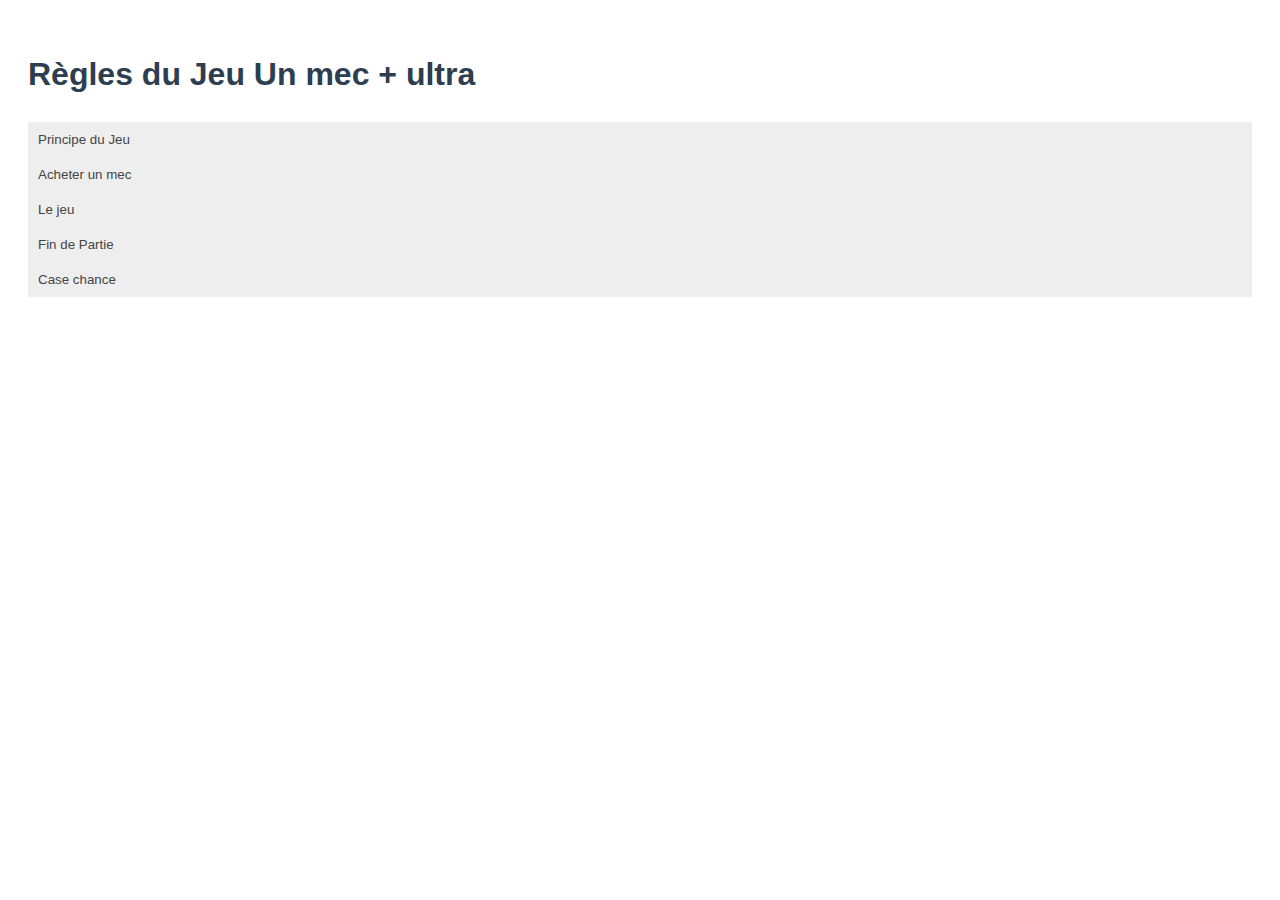
==== index.html @ 3af0c543 "Add files via upload" ====
<!DOCTYPE html>
<html lang="fr">
<head>
    <meta charset="UTF-8">
    <title>Règles du Jeu de Plateau</title>
    <style>
        body {
            font-family: Arial, sans-serif;
            line-height: 1.6;
            padding: 20px;
        }
        h1, h2 {
            color: #2C3E50;
        }
        ul {
            list-style-type: square;
        }
        .accordion {
            background-color: #eee;
            color: #444;
            cursor: pointer;
            padding: 10px;
            width: 100%;
            text-align: left;
            border: none;
            outline: none;
            transition: 0.4s;
        }
        .active, .accordion:hover {
            background-color: #ccc;
        }
        .panel {
            padding: 0 18px;
            display: none;
            background-color: white;
            overflow: hidden;
        }
    </style>
</head>
<body>
    <h1>Règles du Jeu Un mec + ultra</h1>
    
    <button class="accordion">Principe du Jeu</button>
    <div class="panel">
        <p>L'objectif du jeu est de rendre votre mec plus que parfait.</p>
        <p>Vous allez pouvoir parfaire votre mec dans 5 catégories.</p>
        <ul>
            <li>romantisme: ROMEC’TIC 😘</li>
            <li>cuisine: MEC’HOUI 🔪</li>
            <li>travail manuel: MEC’ANO 🛠️</li>
            <li>sport: MEC’OUILLES 💪</li>
            <li>humour: MEC’DROP 🎤</li>
        </ul>
		<p>
			Pour cela vous allez recevoir la carte de votre mec avec des aptitudes dans chacune des 5 catégories.</br>
            Par défaut, chaque mec a 7500 points cupidons répartis parmi  les 5 catégories (la répartition a été tirée au sort).</br>
            Vous allez pouvoir augmenter les points de chaque catégorie en achetant d’autres mecs répartis sur le plateau.</br>
		</p>
		
		<p>2 règles principales:</p>
        <ol>
            <li>Chaque catégorie peut rapporter un maximum de 5000 points cupidons (même si le total de la catégorie dépasse 5000 points, vous aurez 5000 points).</li>
            <li>Vous ne pouvez acheter qu’un seul mec par catégorie.</li>
        </ol>

    </div>
    
    <button class="accordion">Acheter un mec</button>
    <div class="panel">
        <p>Sur le plateau il y les 5 catégories avec chacune 5 mecs classés par niveaux</p>
	     <ul>
            <li>Niveau 1 c’est le pas bon de la catégorie: il rapporte pas beaucoup de points mais il est pas cher.</li>
            <li>Niveau 5, c’est le top de la catégorie: il rapporte le maximum de points mais c’est le plus cher (rappel: même si vous dépassez 5000 points, ça comptera pour 5000 points).</li>
            <li>Quand vous achetez une carte, elle vous appartient, et donc personne d’autre ne peut l’avoir (pensez stratégie…).</li>
        </ul>
    </div>
    
	<button class="accordion">Le jeu</button>
    <div class="panel">
        <p>
			Vous avez 10 000 points cupidons 💖 au départ (chaque coeur vaut 1000 points).</br>
			Vous partez de la case de votre mec</br>
            Chacune votre tour vous lancez les dés</br>
            vous avancez à la case correspondante (vous ne comptez pas les cases mecs déjà achetées)</br>
		</p>
		<p>2 options:</p>
        <ol>
            <li>Tu achètes: tu payes, tu découvres le mec (+ eventuellement la surprise) et tu augmentes la catégorie de ton mec (no peaking avant d’acheter).</li>
            <li>Tu n'achètes pas, le mec est mis au enchères.
				<ul>
					<li>le prix commence au prix initial, le plus haut prix l’emporte.</li>
					<li>Si personne ne l’achète il reste disponible, et c’est au suivant de jouer.</li>
				</ul>
			</li>
        </ol>
		
    </div>
    
    <button class="accordion">Fin de Partie</button>
    <div class="panel">
        <p>Le jeu se termine lorsqu'une joueuse récupere 5 cartes.</br>
		La gagnante est celle qui a le plus de points</p>
    </div>

    <button class="accordion">Case chance</button>
    <div class="panel">
		<ul>
			<li>En passant par la case chance de votre mec, vous récupérez 1 000 pts cupidons.</li>
			<li>Si vous vous arrêtez dessus vous récupérez 2 000 pts cupidon (+ éventuellement une surprise).</li>
			<li>En passant sur la case d’un autre mec, rien ne se passe.</li>
            <li>En vous arrêtant sur une case chance d’un autre mec, vous avez le droit de lui poser une question, n’importe laquelle. ou pas.</li>
		</ul>
    </div>
    
    <script>
        var acc = document.getElementsByClassName("accordion");
        var i;

        for (i = 0; i < acc.length; i++) {
            acc[i].addEventListener("click", function() {
                this.classList.toggle("active");
                var panel = this.nextElementSibling;
                if (panel.style.display === "block") {
                    panel.style.display = "none";
                } else {
                    panel.style.display = "block";
                }
            });
        }
    </script>
</body>
</html>
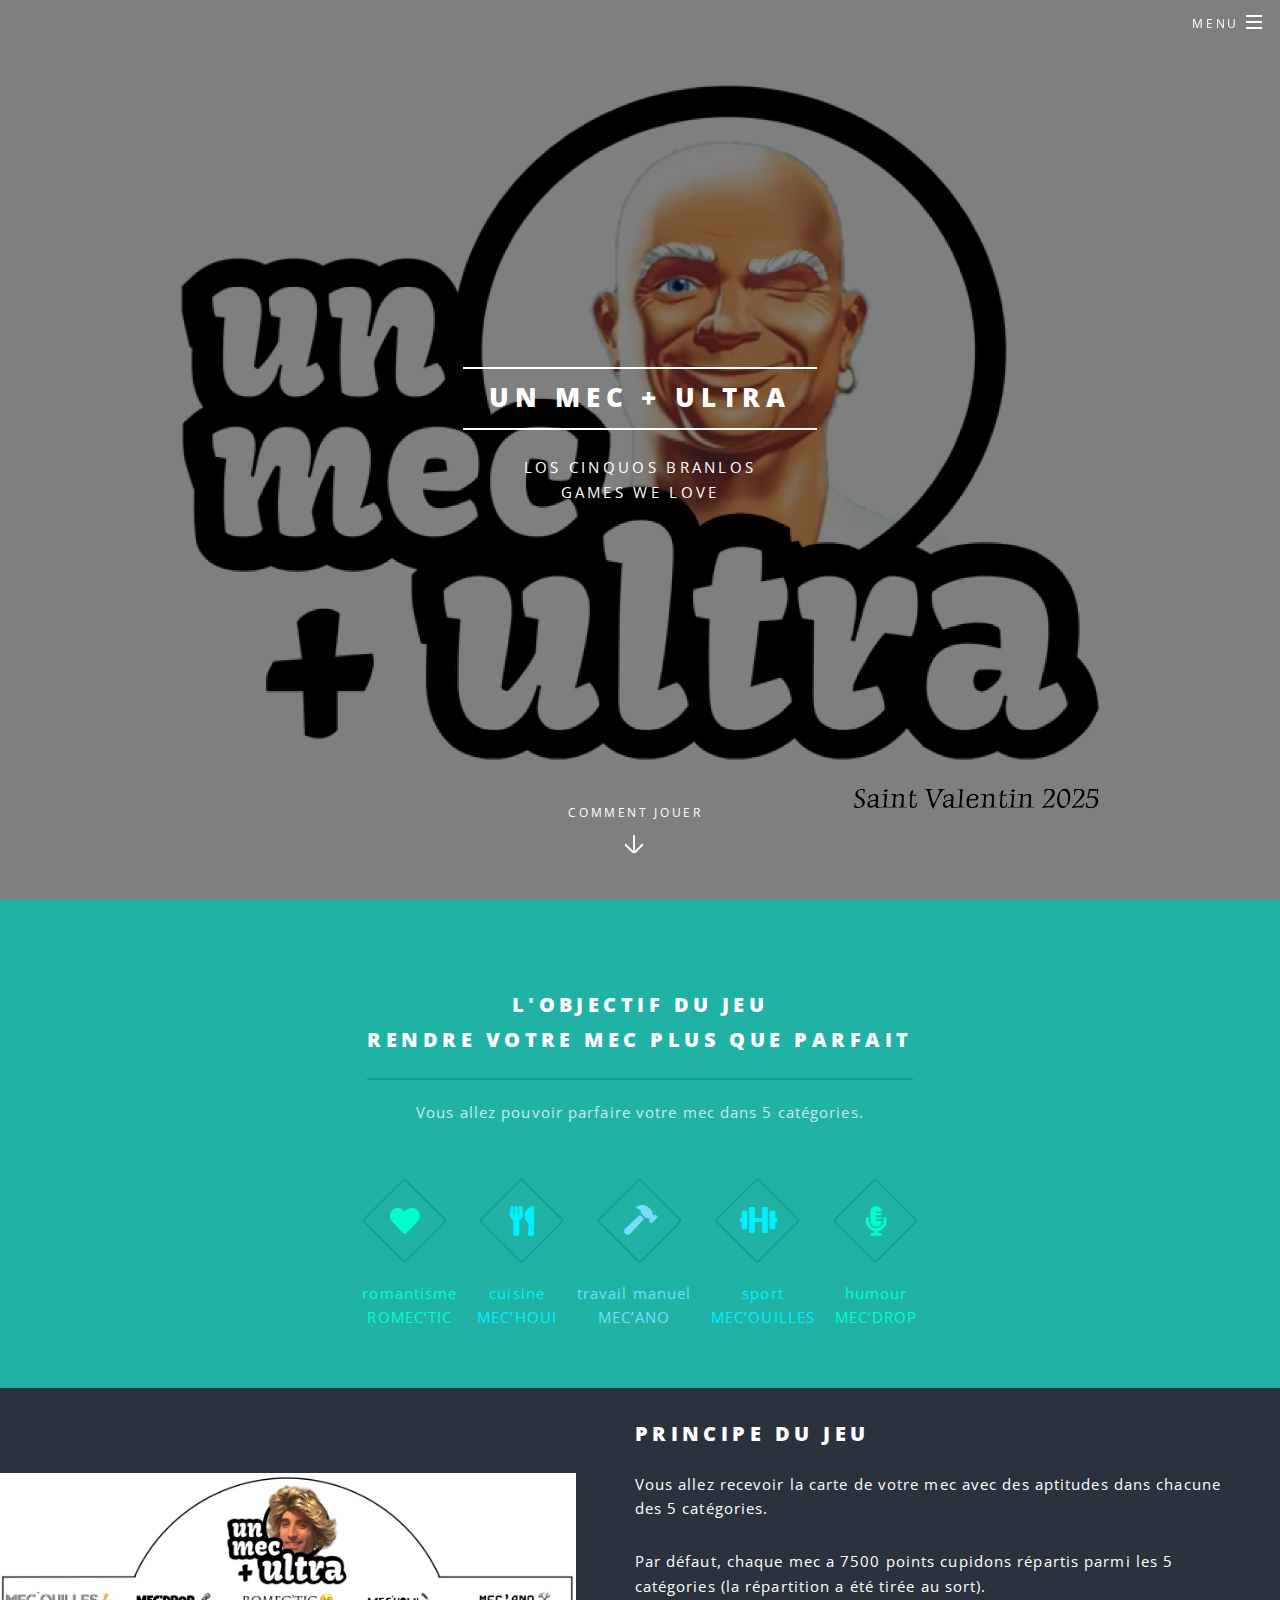
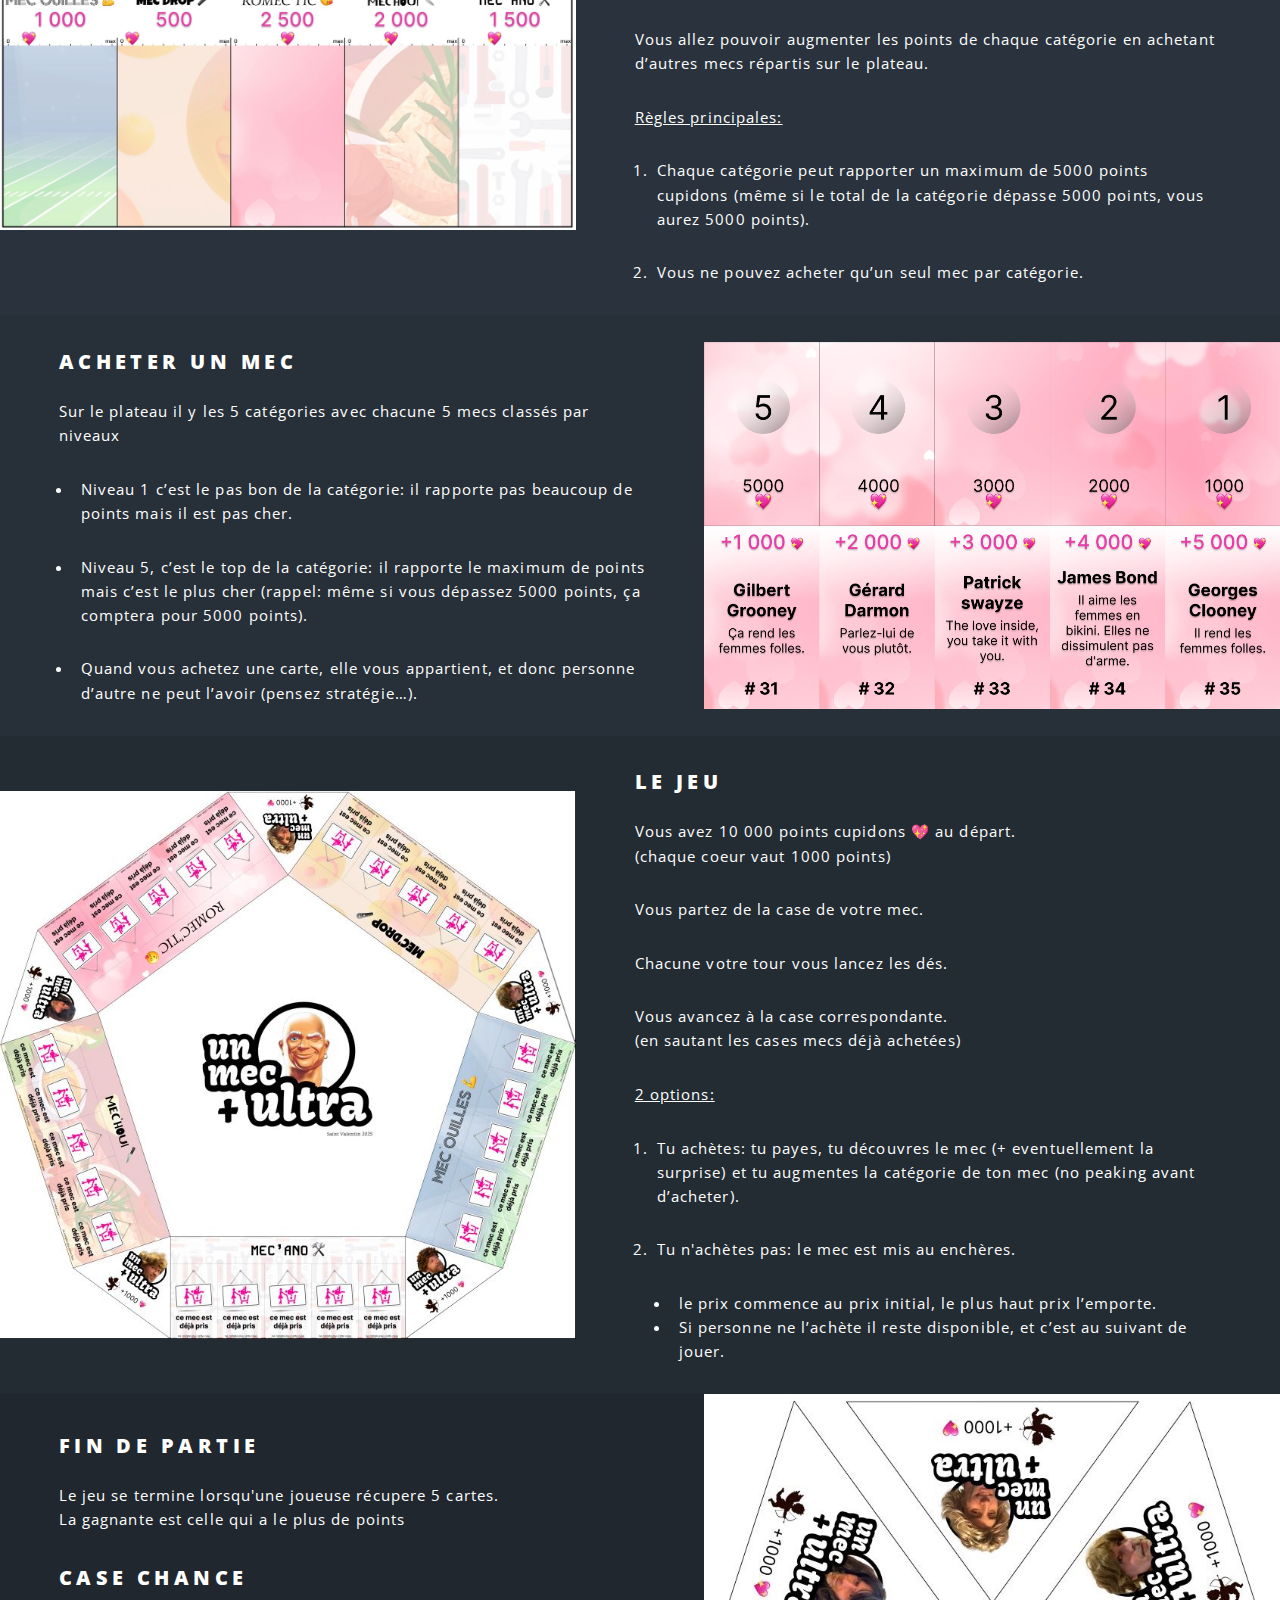
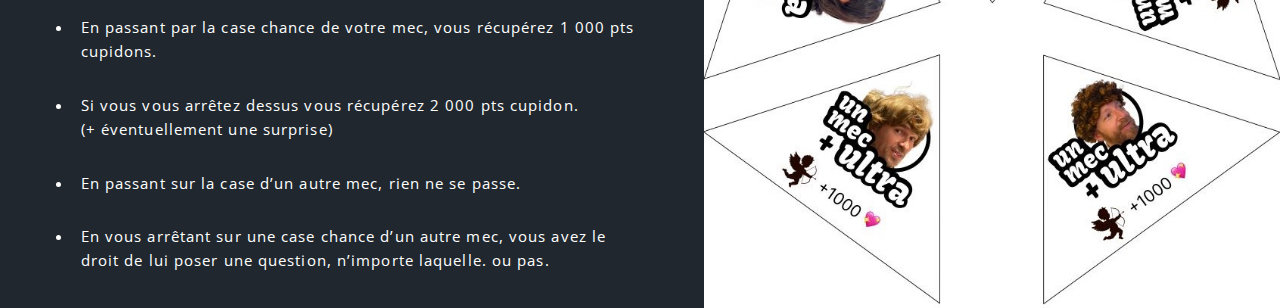
==== commit 5601aa3e: "Add files via upload" ====
--- a/index.html
+++ b/index.html
@@ -1,132 +1,212 @@
-<!DOCTYPE html>
-<html lang="fr">
-<head>
-    <meta charset="UTF-8">
-    <title>Règles du Jeu de Plateau</title>
-    <style>
-        body {
-            font-family: Arial, sans-serif;
-            line-height: 1.6;
-            padding: 20px;
-        }
-        h1, h2 {
-            color: #2C3E50;
-        }
-        ul {
-            list-style-type: square;
-        }
-        .accordion {
-            background-color: #eee;
-            color: #444;
-            cursor: pointer;
-            padding: 10px;
-            width: 100%;
-            text-align: left;
-            border: none;
-            outline: none;
-            transition: 0.4s;
-        }
-        .active, .accordion:hover {
-            background-color: #ccc;
-        }
-        .panel {
-            padding: 0 18px;
-            display: none;
-            background-color: white;
-            overflow: hidden;
-        }
-    </style>
-</head>
-<body>
-    <h1>Règles du Jeu Un mec + ultra</h1>
-    
-    <button class="accordion">Principe du Jeu</button>
-    <div class="panel">
-        <p>L'objectif du jeu est de rendre votre mec plus que parfait.</p>
-        <p>Vous allez pouvoir parfaire votre mec dans 5 catégories.</p>
-        <ul>
-            <li>romantisme: ROMEC’TIC 😘</li>
-            <li>cuisine: MEC’HOUI 🔪</li>
-            <li>travail manuel: MEC’ANO 🛠️</li>
-            <li>sport: MEC’OUILLES 💪</li>
-            <li>humour: MEC’DROP 🎤</li>
-        </ul>
-		<p>
-			Pour cela vous allez recevoir la carte de votre mec avec des aptitudes dans chacune des 5 catégories.</br>
-            Par défaut, chaque mec a 7500 points cupidons répartis parmi  les 5 catégories (la répartition a été tirée au sort).</br>
-            Vous allez pouvoir augmenter les points de chaque catégorie en achetant d’autres mecs répartis sur le plateau.</br>
-		</p>
+<!DOCTYPE HTML>
+<!--
+	Spectral by HTML5 UP
+	html5up.net | @ajlkn
+	Free for personal and commercial use under the CCA 3.0 license (html5up.net/license)
+-->
+<html>
+	<head>
+		<title>Spectral by HTML5 UP</title>
+		<meta charset="utf-8" />
+		<meta name="viewport" content="width=device-width, initial-scale=1, user-scalable=no" />
+		<link rel="stylesheet" href="assets/css/main.css" />
+		<noscript><link rel="stylesheet" href="assets/css/noscript.css" /></noscript>
+	</head>
+	<body class="landing is-preload">
+
+		<!-- Page Wrapper -->
+			<div id="page-wrapper">
+
+				<!-- Header -->
+					<header id="header" class="alt">
+						<h1><a href="index.html">Un mec + ultra</a></h1>
+						<nav id="nav">
+							<ul>
+								<li class="special">
+									<a href="#menu" class="menuToggle"><span>Menu</span></a>
+									<div id="menu">
+										<ul>
+											<li><a href="index.html">Home</a></li>
+											<li><a href="generic.html">Generic</a></li>
+											<li><a href="elements.html">Elements</a></li>
+										</ul>
+									</div>
+								</li>
+							</ul>
+						</nav>
+					</header>
+
+				<!-- Banner -->
+					<section id="banner">
+						<div class="inner">
+							<h2>Un mec + ultra</h2>
+							<p>Los Cinquos Branlos<br />
+							Games we love</p>
+						</div>
+						<a href="#one" class="more scrolly">Comment jouer</a>
+					</section>
+
+				<!-- One -->
+					<section id="one" class="wrapper style1 special">
+						<div class="inner">
+							<header class="major">
+								<h2>L'objectif du jeu <br />
+								Rendre votre mec plus que parfait</h2>
+								<p>Vous allez pouvoir parfaire votre mec dans 5 catégories.</p>
+							</header>
+							<ul class="icons major" style="margin-bottom: 1em;">
+								<li><span class="icon solid fa-heart major style1"><span class="label"></span></span></li>
+								<li><span class="icon solid fa-utensils major style2"><span class="label"></span></span></li>
+								<li><span class="icon solid fa-hammer major style3"><span class="label"></span></span></li>
+								<li><span class="icon solid fa-dumbbell major style2"><span class="label"></span></span></li>
+								<li><span class="icon solid fa-microphone-alt major style1"><span class="label"></span></span></li>
+							</ul>
+							<ul class="icons major" style="padding: 0;margin: 0;">
+								<li style="padding-right: 1em;"><span class="icon  style1" ><span class="label">romantisme</br>ROMEC’TIC</span></span></li>
+								<li style="padding-right: 1em;"><span class="icon  style2" ><span class="label">cuisine</br>MEC’HOUI</span></span></li>
+								<li style="padding-right: 1em;"><span class="icon  style3" ><span class="label">travail manuel</br>MEC’ANO</span></span></li>
+								<li style="padding-right: 1em;"><span class="icon  style2" ><span class="label">sport</br>MEC’OUILLES</span></span></li>
+								<li style="padding-right: 1em;"><span class="icon  style1"><span class="label">humour</br>MEC’DROP</span></span></li>
+							</ul>
+						</div>
+					</section>
+
+				<!-- Two -->
+					<section id="two" class="wrapper alt style2">
+						<section class="spotlight">
+							<div class="image"><img src="images/pic01.jpg" alt="" /></div><div class="content">
+								<h2>Principe du Jeu</h2>
+								<p>Vous allez recevoir la carte de votre mec avec des aptitudes dans chacune des 5 catégories.</p>
+								<p>Par défaut, chaque mec a 7500 points cupidons répartis parmi  les 5 catégories (la répartition a été tirée au sort).</p>
+								<p>Vous allez pouvoir augmenter les points de chaque catégorie en achetant d’autres mecs répartis sur le plateau.</p>
+								
+								<p><u>Règles principales:</u></p>
+								<ol>
+									<li><p>Chaque catégorie peut rapporter un maximum de 5000 points cupidons (même si le total de la catégorie dépasse 5000 points, vous aurez 5000 points).</p></li>
+									<li><p>Vous ne pouvez acheter qu’un seul mec par catégorie.</p></li>
+								</ol>
+
 		
-		<p>2 règles principales:</p>
-        <ol>
-            <li>Chaque catégorie peut rapporter un maximum de 5000 points cupidons (même si le total de la catégorie dépasse 5000 points, vous aurez 5000 points).</li>
-            <li>Vous ne pouvez acheter qu’un seul mec par catégorie.</li>
-        </ol>
-
-    </div>
-    
-    <button class="accordion">Acheter un mec</button>
-    <div class="panel">
-        <p>Sur le plateau il y les 5 catégories avec chacune 5 mecs classés par niveaux</p>
-	     <ul>
-            <li>Niveau 1 c’est le pas bon de la catégorie: il rapporte pas beaucoup de points mais il est pas cher.</li>
-            <li>Niveau 5, c’est le top de la catégorie: il rapporte le maximum de points mais c’est le plus cher (rappel: même si vous dépassez 5000 points, ça comptera pour 5000 points).</li>
-            <li>Quand vous achetez une carte, elle vous appartient, et donc personne d’autre ne peut l’avoir (pensez stratégie…).</li>
-        </ul>
-    </div>
-    
-	<button class="accordion">Le jeu</button>
-    <div class="panel">
-        <p>
-			Vous avez 10 000 points cupidons 💖 au départ (chaque coeur vaut 1000 points).</br>
-			Vous partez de la case de votre mec</br>
-            Chacune votre tour vous lancez les dés</br>
-            vous avancez à la case correspondante (vous ne comptez pas les cases mecs déjà achetées)</br>
-		</p>
-		<p>2 options:</p>
-        <ol>
-            <li>Tu achètes: tu payes, tu découvres le mec (+ eventuellement la surprise) et tu augmentes la catégorie de ton mec (no peaking avant d’acheter).</li>
-            <li>Tu n'achètes pas, le mec est mis au enchères.
-				<ul>
-					<li>le prix commence au prix initial, le plus haut prix l’emporte.</li>
-					<li>Si personne ne l’achète il reste disponible, et c’est au suivant de jouer.</li>
-				</ul>
-			</li>
-        </ol>
-		
-    </div>
-    
-    <button class="accordion">Fin de Partie</button>
-    <div class="panel">
-        <p>Le jeu se termine lorsqu'une joueuse récupere 5 cartes.</br>
-		La gagnante est celle qui a le plus de points</p>
-    </div>
-
-    <button class="accordion">Case chance</button>
-    <div class="panel">
-		<ul>
-			<li>En passant par la case chance de votre mec, vous récupérez 1 000 pts cupidons.</li>
-			<li>Si vous vous arrêtez dessus vous récupérez 2 000 pts cupidon (+ éventuellement une surprise).</li>
-			<li>En passant sur la case d’un autre mec, rien ne se passe.</li>
-            <li>En vous arrêtant sur une case chance d’un autre mec, vous avez le droit de lui poser une question, n’importe laquelle. ou pas.</li>
-		</ul>
-    </div>
-    
-    <script>
-        var acc = document.getElementsByClassName("accordion");
-        var i;
-
-        for (i = 0; i < acc.length; i++) {
-            acc[i].addEventListener("click", function() {
-                this.classList.toggle("active");
-                var panel = this.nextElementSibling;
-                if (panel.style.display === "block") {
-                    panel.style.display = "none";
-                } else {
-                    panel.style.display = "block";
-                }
-            });
-        }
-    </script>
-</body>
-</html>
+							</div>
+						</section>
+						<section class="spotlight">
+							<div class="image"><img src="images/pic02.jpg" alt="" /></div><div class="content">
+								<h2>Acheter un mec</h2>
+								<p>Sur le plateau il y les 5 catégories avec chacune 5 mecs classés par niveaux</p>
+								 <ul>
+									<li><p>Niveau 1 c’est le pas bon de la catégorie: il rapporte pas beaucoup de points mais il est pas cher.</p></li>
+									<li><p>Niveau 5, c’est le top de la catégorie: il rapporte le maximum de points mais c’est le plus cher (rappel: même si vous dépassez 5000 points, ça comptera pour 5000 points).</p></li>
+									<li><p>Quand vous achetez une carte, elle vous appartient, et donc personne d’autre ne peut l’avoir (pensez stratégie…).</p></li>
+								</ul>							
+		                    </div>
+						</section>
+						
+						<section class="spotlight">
+							<div class="image"><img src="images/pic03.jpg" alt="" /></div><div class="content">
+								<h2>Le jeu</h2>
+								<p>Vous avez 10 000 points cupidons 💖 au départ.</br>(chaque coeur vaut 1000 points)</p>
+								<p>Vous partez de la case de votre mec.</p>
+								<p>Chacune votre tour vous lancez les dés.</p>
+								<p>Vous avancez à la case correspondante.</br>(en sautant les cases mecs déjà achetées)</p>
+								
+								<p><u>2 options:</u></p>
+								<ol>
+									<li><p>Tu achètes: tu payes, tu découvres le mec (+ eventuellement la surprise) et tu augmentes la catégorie de ton mec (no peaking avant d’acheter).</p></li>
+									<li><p>Tu n'achètes pas: le mec est mis au enchères.
+										<ul>
+											<li>le prix commence au prix initial, le plus haut prix l’emporte.</li>
+											<li>Si personne ne l’achète il reste disponible, et c’est au suivant de jouer.</li>
+										</ul></p>
+									</li>
+								</ol>
+							</div>
+						</section>
+
+						<section class="spotlight">
+							<div class="image"><img src="images/pic05.jpg" alt="" /></div><div class="content">
+								<h2>Fin de Partie</h2>
+								<p>Le jeu se termine lorsqu'une joueuse récupere 5 cartes.</br>
+								La gagnante est celle qui a le plus de points</p>
+								<h2>Case chance</h2>
+								<ul>
+									<li><p>En passant par la case chance de votre mec, vous récupérez 1 000 pts cupidons.</p></li>
+									<li><p>Si vous vous arrêtez dessus vous récupérez 2 000 pts cupidon.</br>(+ éventuellement une surprise)</p></li>
+									<li><p>En passant sur la case d’un autre mec, rien ne se passe.</p></li>
+									<li><p>En vous arrêtant sur une case chance d’un autre mec, vous avez le droit de lui poser une question, n’importe laquelle. ou pas.</p></li>
+								</ul>
+							</div>
+						</section>
+
+					</section>
+						
+
+				<!-- Three -->
+<!-- 					<section id="two" class="wrapper style3 special">
+						<div class="inner">
+							<header class="major">
+								<h2>Case chance</h2>
+								<p>Aliquam ut ex ut augue consectetur interdum. Donec amet imperdiet eleifend<br />
+								fringilla tincidunt. Nullam dui leo Aenean mi ligula, rhoncus ullamcorper.</p>
+							</header>
+							<ul class="features">
+								<li class="icon fa-paper-plane">
+									<h3>Arcu accumsan</h3>
+									<p>En passant par la case chance de votre mec, vous récupérez 1 000 pts cupidons.</p>
+								</li>
+								<li class="icon solid fa-laptop">
+									<h3>Ac Augue Eget</h3>
+									<p>Si vous vous arrêtez dessus vous récupérez 2 000 pts cupidon (+ éventuellement une surprise).</p>
+								</li>
+								<li class="icon solid fa-code">
+									<h3>Mus Scelerisque</h3>
+									<p>En passant sur la case d’un autre mec, rien ne se passe.</p>
+								</li>
+								<li class="icon solid fa-headphones-alt">
+									<h3>Mauris Imperdiet</h3>
+									<p>En vous arrêtant sur une case chance d’un autre mec, vous avez le droit de lui poser une question, n’importe laquelle. ou pas.</p>
+								</li>
+							</ul>
+						</div>
+					</section>
+ -->
+				<!-- CTA -->
+<!-- 					<section id="cta" class="wrapper style4">
+						<div class="inner">
+							<header>
+								<h2>Arcue ut vel commodo</h2>
+								<p>Aliquam ut ex ut augue consectetur interdum endrerit imperdiet amet eleifend fringilla.</p>
+							</header>
+							<ul class="actions stacked">
+								<li><a href="#" class="button fit primary">Activate</a></li>
+								<li><a href="#" class="button fit">Learn More</a></li>
+							</ul>
+						</div>
+					</section>
+ -->
+				<!-- Footer -->
+<!-- 					<footer id="footer">
+						<ul class="icons">
+							<li><a href="#" class="icon brands fa-twitter"><span class="label">Twitter</span></a></li>
+							<li><a href="#" class="icon brands fa-facebook-f"><span class="label">Facebook</span></a></li>
+							<li><a href="#" class="icon brands fa-instagram"><span class="label">Instagram</span></a></li>
+							<li><a href="#" class="icon brands fa-dribbble"><span class="label">Dribbble</span></a></li>
+							<li><a href="#" class="icon solid fa-envelope"><span class="label">Email</span></a></li>
+						</ul>
+						<ul class="copyright">
+							<li>&copy; Untitled</li><li>Design: <a href="http://html5up.net">HTML5 UP</a></li>
+						</ul>
+					</footer>
+ -->
+			</div>
+
+		<!-- Scripts -->
+			<script src="assets/js/jquery.min.js"></script>
+			<script src="assets/js/jquery.scrollex.min.js"></script>
+			<script src="assets/js/jquery.scrolly.min.js"></script>
+			<script src="assets/js/browser.min.js"></script>
+			<script src="assets/js/breakpoints.min.js"></script>
+			<script src="assets/js/util.js"></script>
+			<script src="assets/js/main.js"></script>
+
+	</body>
+</html>--- a/assets/css/main.css
+++ b/assets/css/main.css
@@ -0,0 +1,3999 @@
+@import url(fontawesome-all.min.css);
+@import url("https://fonts.googleapis.com/css?family=Open+Sans:400,400italic,600,600italic,800,800italic");
+
+/*
+	Spectral by HTML5 UP
+	html5up.net | @ajlkn
+	Free for personal and commercial use under the CCA 3.0 license (html5up.net/license)
+*/
+
+html, body, div, span, applet, object,
+iframe, h1, h2, h3, h4, h5, h6, p, blockquote,
+pre, a, abbr, acronym, address, big, cite,
+code, del, dfn, em, img, ins, kbd, q, s, samp,
+small, strike, strong, sub, sup, tt, var, b,
+u, i, center, dl, dt, dd, ol, ul, li, fieldset,
+form, label, legend, table, caption, tbody,
+tfoot, thead, tr, th, td, article, aside,
+canvas, details, embed, figure, figcaption,
+footer, header, hgroup, menu, nav, output, ruby,
+section, summary, time, mark, audio, video {
+	margin: 0;
+	padding: 0;
+	border: 0;
+	font-size: 100%;
+	font: inherit;
+	vertical-align: baseline;}
+
+article, aside, details, figcaption, figure,
+footer, header, hgroup, menu, nav, section {
+	display: block;}
+
+body {
+	line-height: 1;
+}
+
+ol, ul {
+	list-style: none;
+}
+
+blockquote, q {
+	quotes: none;
+}
+
+	blockquote:before, blockquote:after, q:before, q:after {
+		content: '';
+		content: none;
+	}
+
+table {
+	border-collapse: collapse;
+	border-spacing: 0;
+}
+
+body {
+	-webkit-text-size-adjust: none;
+}
+
+mark {
+	background-color: transparent;
+	color: inherit;
+}
+
+input::-moz-focus-inner {
+	border: 0;
+	padding: 0;
+}
+
+input, select, textarea {
+	-moz-appearance: none;
+	-webkit-appearance: none;
+	-ms-appearance: none;
+	appearance: none;
+}
+
+/* Basic */
+
+	@-ms-viewport {
+		width: device-width;
+	}
+
+	html {
+		box-sizing: border-box;
+	}
+
+	*, *:before, *:after {
+		box-sizing: inherit;
+	}
+
+	body {
+		background: #2e3842;
+	}
+
+		body.is-preload *, body.is-preload *:before, body.is-preload *:after {
+			-moz-animation: none !important;
+			-webkit-animation: none !important;
+			-ms-animation: none !important;
+			animation: none !important;
+			-moz-transition: none !important;
+			-webkit-transition: none !important;
+			-ms-transition: none !important;
+			transition: none !important;
+		}
+
+	body, input, select, textarea {
+		color: #fff;
+		font-family: "Open Sans", Helvetica, sans-serif;
+		font-size: 13pt;
+		font-weight: 400;
+		letter-spacing: 0.075em;
+		line-height: 1.65em;
+	}
+
+		@media screen and (max-width: 1680px) {
+
+			body, input, select, textarea {
+				font-size: 12pt;
+			}
+
+		}
+
+		@media screen and (max-width: 1280px) {
+
+			body, input, select, textarea {
+				font-size: 11pt;
+			}
+
+		}
+
+		@media screen and (max-width: 736px) {
+
+			body, input, select, textarea {
+				font-size: 10pt;
+				letter-spacing: 0.0375em;
+			}
+
+		}
+
+	a {
+		-moz-transition: color 0.2s ease, border-bottom-color 0.2s ease;
+		-webkit-transition: color 0.2s ease, border-bottom-color 0.2s ease;
+		-ms-transition: color 0.2s ease, border-bottom-color 0.2s ease;
+		transition: color 0.2s ease, border-bottom-color 0.2s ease;
+		border-bottom: dotted 1px;
+		color: inherit;
+		text-decoration: none;
+	}
+
+		a:hover {
+			border-bottom-color: transparent;
+		}
+
+	strong, b {
+		color: #fff;
+		font-weight: 600;
+	}
+
+	em, i {
+		font-style: italic;
+	}
+
+	p {
+		margin: 0 0 2em 0;
+	}
+
+	h1, h2, h3, h4, h5, h6 {
+		color: #fff;
+		font-weight: 800;
+		letter-spacing: 0.225em;
+		line-height: 1em;
+		margin: 0 0 1em 0;
+		text-transform: uppercase;
+	}
+
+		h1 a, h2 a, h3 a, h4 a, h5 a, h6 a {
+			color: inherit;
+			text-decoration: none;
+		}
+
+	h2 {
+		font-size: 1.35em;
+		line-height: 1.75em;
+	}
+
+		@media screen and (max-width: 736px) {
+
+			h2 {
+				font-size: 1.1em;
+				line-height: 1.65em;
+			}
+
+		}
+
+	h3 {
+		font-size: 1.15em;
+		line-height: 1.75em;
+	}
+
+		@media screen and (max-width: 736px) {
+
+			h3 {
+				font-size: 1em;
+				line-height: 1.65em;
+			}
+
+		}
+
+	h4 {
+		font-size: 1em;
+		line-height: 1.5em;
+	}
+
+	h5 {
+		font-size: 0.8em;
+		line-height: 1.5em;
+	}
+
+	h6 {
+		font-size: 0.7em;
+		line-height: 1.5em;
+	}
+
+	sub {
+		font-size: 0.8em;
+		position: relative;
+		top: 0.5em;
+	}
+
+	sup {
+		font-size: 0.8em;
+		position: relative;
+		top: -0.5em;
+	}
+
+	hr {
+		border: 0;
+		border-bottom: solid 2px #fff;
+		margin: 3em 0;
+	}
+
+		hr.major {
+			margin: 4.5em 0;
+		}
+
+	blockquote {
+		border-left: solid 4px #fff;
+		font-style: italic;
+		margin: 0 0 2em 0;
+		padding: 0.5em 0 0.5em 2em;
+	}
+
+	code {
+		background: rgba(144, 144, 144, 0.25);
+		border-radius: 3px;
+		font-family: "Courier New", monospace;
+		font-size: 0.9em;
+		letter-spacing: 0;
+		margin: 0 0.25em;
+		padding: 0.25em 0.65em;
+	}
+
+	pre {
+		-webkit-overflow-scrolling: touch;
+		font-family: "Courier New", monospace;
+		font-size: 0.9em;
+		margin: 0 0 2em 0;
+	}
+
+		pre code {
+			display: block;
+			line-height: 1.75em;
+			padding: 1em 1.5em;
+			overflow-x: auto;
+		}
+
+	.align-left {
+		text-align: left;
+	}
+
+	.align-center {
+		text-align: center;
+	}
+
+	.align-right {
+		text-align: right;
+	}
+
+/* Row */
+
+	.row {
+		display: flex;
+		flex-wrap: wrap;
+		box-sizing: border-box;
+		align-items: stretch;
+	}
+
+		.row > * {
+			box-sizing: border-box;
+		}
+
+		.row.gtr-uniform > * > :last-child {
+			margin-bottom: 0;
+		}
+
+		.row.aln-left {
+			justify-content: flex-start;
+		}
+
+		.row.aln-center {
+			justify-content: center;
+		}
+
+		.row.aln-right {
+			justify-content: flex-end;
+		}
+
+		.row.aln-top {
+			align-items: flex-start;
+		}
+
+		.row.aln-middle {
+			align-items: center;
+		}
+
+		.row.aln-bottom {
+			align-items: flex-end;
+		}
+
+		.row > .imp {
+			order: -1;
+		}
+
+		.row > .col-1 {
+			width: 8.33333%;
+		}
+
+		.row > .off-1 {
+			margin-left: 8.33333%;
+		}
+
+		.row > .col-2 {
+			width: 16.66667%;
+		}
+
+		.row > .off-2 {
+			margin-left: 16.66667%;
+		}
+
+		.row > .col-3 {
+			width: 25%;
+		}
+
+		.row > .off-3 {
+			margin-left: 25%;
+		}
+
+		.row > .col-4 {
+			width: 33.33333%;
+		}
+
+		.row > .off-4 {
+			margin-left: 33.33333%;
+		}
+
+		.row > .col-5 {
+			width: 41.66667%;
+		}
+
+		.row > .off-5 {
+			margin-left: 41.66667%;
+		}
+
+		.row > .col-6 {
+			width: 50%;
+		}
+
+		.row > .off-6 {
+			margin-left: 50%;
+		}
+
+		.row > .col-7 {
+			width: 58.33333%;
+		}
+
+		.row > .off-7 {
+			margin-left: 58.33333%;
+		}
+
+		.row > .col-8 {
+			width: 66.66667%;
+		}
+
+		.row > .off-8 {
+			margin-left: 66.66667%;
+		}
+
+		.row > .col-9 {
+			width: 75%;
+		}
+
+		.row > .off-9 {
+			margin-left: 75%;
+		}
+
+		.row > .col-10 {
+			width: 83.33333%;
+		}
+
+		.row > .off-10 {
+			margin-left: 83.33333%;
+		}
+
+		.row > .col-11 {
+			width: 91.66667%;
+		}
+
+		.row > .off-11 {
+			margin-left: 91.66667%;
+		}
+
+		.row > .col-12 {
+			width: 100%;
+		}
+
+		.row > .off-12 {
+			margin-left: 100%;
+		}
+
+		.row.gtr-0 {
+			margin-top: 0;
+			margin-left: 0em;
+		}
+
+			.row.gtr-0 > * {
+				padding: 0 0 0 0em;
+			}
+
+			.row.gtr-0.gtr-uniform {
+				margin-top: 0em;
+			}
+
+				.row.gtr-0.gtr-uniform > * {
+					padding-top: 0em;
+				}
+
+		.row.gtr-25 {
+			margin-top: 0;
+			margin-left: -0.375em;
+		}
+
+			.row.gtr-25 > * {
+				padding: 0 0 0 0.375em;
+			}
+
+			.row.gtr-25.gtr-uniform {
+				margin-top: -0.375em;
+			}
+
+				.row.gtr-25.gtr-uniform > * {
+					padding-top: 0.375em;
+				}
+
+		.row.gtr-50 {
+			margin-top: 0;
+			margin-left: -0.75em;
+		}
+
+			.row.gtr-50 > * {
+				padding: 0 0 0 0.75em;
+			}
+
+			.row.gtr-50.gtr-uniform {
+				margin-top: -0.75em;
+			}
+
+				.row.gtr-50.gtr-uniform > * {
+					padding-top: 0.75em;
+				}
+
+		.row {
+			margin-top: 0;
+			margin-left: -1.5em;
+		}
+
+			.row > * {
+				padding: 0 0 0 1.5em;
+			}
+
+			.row.gtr-uniform {
+				margin-top: -1.5em;
+			}
+
+				.row.gtr-uniform > * {
+					padding-top: 1.5em;
+				}
+
+		.row.gtr-150 {
+			margin-top: 0;
+			margin-left: -2.25em;
+		}
+
+			.row.gtr-150 > * {
+				padding: 0 0 0 2.25em;
+			}
+
+			.row.gtr-150.gtr-uniform {
+				margin-top: -2.25em;
+			}
+
+				.row.gtr-150.gtr-uniform > * {
+					padding-top: 2.25em;
+				}
+
+		.row.gtr-200 {
+			margin-top: 0;
+			margin-left: -3em;
+		}
+
+			.row.gtr-200 > * {
+				padding: 0 0 0 3em;
+			}
+
+			.row.gtr-200.gtr-uniform {
+				margin-top: -3em;
+			}
+
+				.row.gtr-200.gtr-uniform > * {
+					padding-top: 3em;
+				}
+
+		@media screen and (max-width: 1680px) {
+
+			.row {
+				display: flex;
+				flex-wrap: wrap;
+				box-sizing: border-box;
+				align-items: stretch;
+			}
+
+				.row > * {
+					box-sizing: border-box;
+				}
+
+				.row.gtr-uniform > * > :last-child {
+					margin-bottom: 0;
+				}
+
+				.row.aln-left {
+					justify-content: flex-start;
+				}
+
+				.row.aln-center {
+					justify-content: center;
+				}
+
+				.row.aln-right {
+					justify-content: flex-end;
+				}
+
+				.row.aln-top {
+					align-items: flex-start;
+				}
+
+				.row.aln-middle {
+					align-items: center;
+				}
+
+				.row.aln-bottom {
+					align-items: flex-end;
+				}
+
+				.row > .imp-xlarge {
+					order: -1;
+				}
+
+				.row > .col-1-xlarge {
+					width: 8.33333%;
+				}
+
+				.row > .off-1-xlarge {
+					margin-left: 8.33333%;
+				}
+
+				.row > .col-2-xlarge {
+					width: 16.66667%;
+				}
+
+				.row > .off-2-xlarge {
+					margin-left: 16.66667%;
+				}
+
+				.row > .col-3-xlarge {
+					width: 25%;
+				}
+
+				.row > .off-3-xlarge {
+					margin-left: 25%;
+				}
+
+				.row > .col-4-xlarge {
+					width: 33.33333%;
+				}
+
+				.row > .off-4-xlarge {
+					margin-left: 33.33333%;
+				}
+
+				.row > .col-5-xlarge {
+					width: 41.66667%;
+				}
+
+				.row > .off-5-xlarge {
+					margin-left: 41.66667%;
+				}
+
+				.row > .col-6-xlarge {
+					width: 50%;
+				}
+
+				.row > .off-6-xlarge {
+					margin-left: 50%;
+				}
+
+				.row > .col-7-xlarge {
+					width: 58.33333%;
+				}
+
+				.row > .off-7-xlarge {
+					margin-left: 58.33333%;
+				}
+
+				.row > .col-8-xlarge {
+					width: 66.66667%;
+				}
+
+				.row > .off-8-xlarge {
+					margin-left: 66.66667%;
+				}
+
+				.row > .col-9-xlarge {
+					width: 75%;
+				}
+
+				.row > .off-9-xlarge {
+					margin-left: 75%;
+				}
+
+				.row > .col-10-xlarge {
+					width: 83.33333%;
+				}
+
+				.row > .off-10-xlarge {
+					margin-left: 83.33333%;
+				}
+
+				.row > .col-11-xlarge {
+					width: 91.66667%;
+				}
+
+				.row > .off-11-xlarge {
+					margin-left: 91.66667%;
+				}
+
+				.row > .col-12-xlarge {
+					width: 100%;
+				}
+
+				.row > .off-12-xlarge {
+					margin-left: 100%;
+				}
+
+				.row.gtr-0 {
+					margin-top: 0;
+					margin-left: 0em;
+				}
+
+					.row.gtr-0 > * {
+						padding: 0 0 0 0em;
+					}
+
+					.row.gtr-0.gtr-uniform {
+						margin-top: 0em;
+					}
+
+						.row.gtr-0.gtr-uniform > * {
+							padding-top: 0em;
+						}
+
+				.row.gtr-25 {
+					margin-top: 0;
+					margin-left: -0.375em;
+				}
+
+					.row.gtr-25 > * {
+						padding: 0 0 0 0.375em;
+					}
+
+					.row.gtr-25.gtr-uniform {
+						margin-top: -0.375em;
+					}
+
+						.row.gtr-25.gtr-uniform > * {
+							padding-top: 0.375em;
+						}
+
+				.row.gtr-50 {
+					margin-top: 0;
+					margin-left: -0.75em;
+				}
+
+					.row.gtr-50 > * {
+						padding: 0 0 0 0.75em;
+					}
+
+					.row.gtr-50.gtr-uniform {
+						margin-top: -0.75em;
+					}
+
+						.row.gtr-50.gtr-uniform > * {
+							padding-top: 0.75em;
+						}
+
+				.row {
+					margin-top: 0;
+					margin-left: -1.5em;
+				}
+
+					.row > * {
+						padding: 0 0 0 1.5em;
+					}
+
+					.row.gtr-uniform {
+						margin-top: -1.5em;
+					}
+
+						.row.gtr-uniform > * {
+							padding-top: 1.5em;
+						}
+
+				.row.gtr-150 {
+					margin-top: 0;
+					margin-left: -2.25em;
+				}
+
+					.row.gtr-150 > * {
+						padding: 0 0 0 2.25em;
+					}
+
+					.row.gtr-150.gtr-uniform {
+						margin-top: -2.25em;
+					}
+
+						.row.gtr-150.gtr-uniform > * {
+							padding-top: 2.25em;
+						}
+
+				.row.gtr-200 {
+					margin-top: 0;
+					margin-left: -3em;
+				}
+
+					.row.gtr-200 > * {
+						padding: 0 0 0 3em;
+					}
+
+					.row.gtr-200.gtr-uniform {
+						margin-top: -3em;
+					}
+
+						.row.gtr-200.gtr-uniform > * {
+							padding-top: 3em;
+						}
+
+		}
+
+		@media screen and (max-width: 1280px) {
+
+			.row {
+				display: flex;
+				flex-wrap: wrap;
+				box-sizing: border-box;
+				align-items: stretch;
+			}
+
+				.row > * {
+					box-sizing: border-box;
+				}
+
+				.row.gtr-uniform > * > :last-child {
+					margin-bottom: 0;
+				}
+
+				.row.aln-left {
+					justify-content: flex-start;
+				}
+
+				.row.aln-center {
+					justify-content: center;
+				}
+
+				.row.aln-right {
+					justify-content: flex-end;
+				}
+
+				.row.aln-top {
+					align-items: flex-start;
+				}
+
+				.row.aln-middle {
+					align-items: center;
+				}
+
+				.row.aln-bottom {
+					align-items: flex-end;
+				}
+
+				.row > .imp-large {
+					order: -1;
+				}
+
+				.row > .col-1-large {
+					width: 8.33333%;
+				}
+
+				.row > .off-1-large {
+					margin-left: 8.33333%;
+				}
+
+				.row > .col-2-large {
+					width: 16.66667%;
+				}
+
+				.row > .off-2-large {
+					margin-left: 16.66667%;
+				}
+
+				.row > .col-3-large {
+					width: 25%;
+				}
+
+				.row > .off-3-large {
+					margin-left: 25%;
+				}
+
+				.row > .col-4-large {
+					width: 33.33333%;
+				}
+
+				.row > .off-4-large {
+					margin-left: 33.33333%;
+				}
+
+				.row > .col-5-large {
+					width: 41.66667%;
+				}
+
+				.row > .off-5-large {
+					margin-left: 41.66667%;
+				}
+
+				.row > .col-6-large {
+					width: 50%;
+				}
+
+				.row > .off-6-large {
+					margin-left: 50%;
+				}
+
+				.row > .col-7-large {
+					width: 58.33333%;
+				}
+
+				.row > .off-7-large {
+					margin-left: 58.33333%;
+				}
+
+				.row > .col-8-large {
+					width: 66.66667%;
+				}
+
+				.row > .off-8-large {
+					margin-left: 66.66667%;
+				}
+
+				.row > .col-9-large {
+					width: 75%;
+				}
+
+				.row > .off-9-large {
+					margin-left: 75%;
+				}
+
+				.row > .col-10-large {
+					width: 83.33333%;
+				}
+
+				.row > .off-10-large {
+					margin-left: 83.33333%;
+				}
+
+				.row > .col-11-large {
+					width: 91.66667%;
+				}
+
+				.row > .off-11-large {
+					margin-left: 91.66667%;
+				}
+
+				.row > .col-12-large {
+					width: 100%;
+				}
+
+				.row > .off-12-large {
+					margin-left: 100%;
+				}
+
+				.row.gtr-0 {
+					margin-top: 0;
+					margin-left: 0em;
+				}
+
+					.row.gtr-0 > * {
+						padding: 0 0 0 0em;
+					}
+
+					.row.gtr-0.gtr-uniform {
+						margin-top: 0em;
+					}
+
+						.row.gtr-0.gtr-uniform > * {
+							padding-top: 0em;
+						}
+
+				.row.gtr-25 {
+					margin-top: 0;
+					margin-left: -0.375em;
+				}
+
+					.row.gtr-25 > * {
+						padding: 0 0 0 0.375em;
+					}
+
+					.row.gtr-25.gtr-uniform {
+						margin-top: -0.375em;
+					}
+
+						.row.gtr-25.gtr-uniform > * {
+							padding-top: 0.375em;
+						}
+
+				.row.gtr-50 {
+					margin-top: 0;
+					margin-left: -0.75em;
+				}
+
+					.row.gtr-50 > * {
+						padding: 0 0 0 0.75em;
+					}
+
+					.row.gtr-50.gtr-uniform {
+						margin-top: -0.75em;
+					}
+
+						.row.gtr-50.gtr-uniform > * {
+							padding-top: 0.75em;
+						}
+
+				.row {
+					margin-top: 0;
+					margin-left: -1.5em;
+				}
+
+					.row > * {
+						padding: 0 0 0 1.5em;
+					}
+
+					.row.gtr-uniform {
+						margin-top: -1.5em;
+					}
+
+						.row.gtr-uniform > * {
+							padding-top: 1.5em;
+						}
+
+				.row.gtr-150 {
+					margin-top: 0;
+					margin-left: -2.25em;
+				}
+
+					.row.gtr-150 > * {
+						padding: 0 0 0 2.25em;
+					}
+
+					.row.gtr-150.gtr-uniform {
+						margin-top: -2.25em;
+					}
+
+						.row.gtr-150.gtr-uniform > * {
+							padding-top: 2.25em;
+						}
+
+				.row.gtr-200 {
+					margin-top: 0;
+					margin-left: -3em;
+				}
+
+					.row.gtr-200 > * {
+						padding: 0 0 0 3em;
+					}
+
+					.row.gtr-200.gtr-uniform {
+						margin-top: -3em;
+					}
+
+						.row.gtr-200.gtr-uniform > * {
+							padding-top: 3em;
+						}
+
+		}
+
+		@media screen and (max-width: 980px) {
+
+			.row {
+				display: flex;
+				flex-wrap: wrap;
+				box-sizing: border-box;
+				align-items: stretch;
+			}
+
+				.row > * {
+					box-sizing: border-box;
+				}
+
+				.row.gtr-uniform > * > :last-child {
+					margin-bottom: 0;
+				}
+
+				.row.aln-left {
+					justify-content: flex-start;
+				}
+
+				.row.aln-center {
+					justify-content: center;
+				}
+
+				.row.aln-right {
+					justify-content: flex-end;
+				}
+
+				.row.aln-top {
+					align-items: flex-start;
+				}
+
+				.row.aln-middle {
+					align-items: center;
+				}
+
+				.row.aln-bottom {
+					align-items: flex-end;
+				}
+
+				.row > .imp-medium {
+					order: -1;
+				}
+
+				.row > .col-1-medium {
+					width: 8.33333%;
+				}
+
+				.row > .off-1-medium {
+					margin-left: 8.33333%;
+				}
+
+				.row > .col-2-medium {
+					width: 16.66667%;
+				}
+
+				.row > .off-2-medium {
+					margin-left: 16.66667%;
+				}
+
+				.row > .col-3-medium {
+					width: 25%;
+				}
+
+				.row > .off-3-medium {
+					margin-left: 25%;
+				}
+
+				.row > .col-4-medium {
+					width: 33.33333%;
+				}
+
+				.row > .off-4-medium {
+					margin-left: 33.33333%;
+				}
+
+				.row > .col-5-medium {
+					width: 41.66667%;
+				}
+
+				.row > .off-5-medium {
+					margin-left: 41.66667%;
+				}
+
+				.row > .col-6-medium {
+					width: 50%;
+				}
+
+				.row > .off-6-medium {
+					margin-left: 50%;
+				}
+
+				.row > .col-7-medium {
+					width: 58.33333%;
+				}
+
+				.row > .off-7-medium {
+					margin-left: 58.33333%;
+				}
+
+				.row > .col-8-medium {
+					width: 66.66667%;
+				}
+
+				.row > .off-8-medium {
+					margin-left: 66.66667%;
+				}
+
+				.row > .col-9-medium {
+					width: 75%;
+				}
+
+				.row > .off-9-medium {
+					margin-left: 75%;
+				}
+
+				.row > .col-10-medium {
+					width: 83.33333%;
+				}
+
+				.row > .off-10-medium {
+					margin-left: 83.33333%;
+				}
+
+				.row > .col-11-medium {
+					width: 91.66667%;
+				}
+
+				.row > .off-11-medium {
+					margin-left: 91.66667%;
+				}
+
+				.row > .col-12-medium {
+					width: 100%;
+				}
+
+				.row > .off-12-medium {
+					margin-left: 100%;
+				}
+
+				.row.gtr-0 {
+					margin-top: 0;
+					margin-left: 0em;
+				}
+
+					.row.gtr-0 > * {
+						padding: 0 0 0 0em;
+					}
+
+					.row.gtr-0.gtr-uniform {
+						margin-top: 0em;
+					}
+
+						.row.gtr-0.gtr-uniform > * {
+							padding-top: 0em;
+						}
+
+				.row.gtr-25 {
+					margin-top: 0;
+					margin-left: -0.375em;
+				}
+
+					.row.gtr-25 > * {
+						padding: 0 0 0 0.375em;
+					}
+
+					.row.gtr-25.gtr-uniform {
+						margin-top: -0.375em;
+					}
+
+						.row.gtr-25.gtr-uniform > * {
+							padding-top: 0.375em;
+						}
+
+				.row.gtr-50 {
+					margin-top: 0;
+					margin-left: -0.75em;
+				}
+
+					.row.gtr-50 > * {
+						padding: 0 0 0 0.75em;
+					}
+
+					.row.gtr-50.gtr-uniform {
+						margin-top: -0.75em;
+					}
+
+						.row.gtr-50.gtr-uniform > * {
+							padding-top: 0.75em;
+						}
+
+				.row {
+					margin-top: 0;
+					margin-left: -1.5em;
+				}
+
+					.row > * {
+						padding: 0 0 0 1.5em;
+					}
+
+					.row.gtr-uniform {
+						margin-top: -1.5em;
+					}
+
+						.row.gtr-uniform > * {
+							padding-top: 1.5em;
+						}
+
+				.row.gtr-150 {
+					margin-top: 0;
+					margin-left: -2.25em;
+				}
+
+					.row.gtr-150 > * {
+						padding: 0 0 0 2.25em;
+					}
+
+					.row.gtr-150.gtr-uniform {
+						margin-top: -2.25em;
+					}
+
+						.row.gtr-150.gtr-uniform > * {
+							padding-top: 2.25em;
+						}
+
+				.row.gtr-200 {
+					margin-top: 0;
+					margin-left: -3em;
+				}
+
+					.row.gtr-200 > * {
+						padding: 0 0 0 3em;
+					}
+
+					.row.gtr-200.gtr-uniform {
+						margin-top: -3em;
+					}
+
+						.row.gtr-200.gtr-uniform > * {
+							padding-top: 3em;
+						}
+
+		}
+
+		@media screen and (max-width: 736px) {
+
+			.row {
+				display: flex;
+				flex-wrap: wrap;
+				box-sizing: border-box;
+				align-items: stretch;
+			}
+
+				.row > * {
+					box-sizing: border-box;
+				}
+
+				.row.gtr-uniform > * > :last-child {
+					margin-bottom: 0;
+				}
+
+				.row.aln-left {
+					justify-content: flex-start;
+				}
+
+				.row.aln-center {
+					justify-content: center;
+				}
+
+				.row.aln-right {
+					justify-content: flex-end;
+				}
+
+				.row.aln-top {
+					align-items: flex-start;
+				}
+
+				.row.aln-middle {
+					align-items: center;
+				}
+
+				.row.aln-bottom {
+					align-items: flex-end;
+				}
+
+				.row > .imp-small {
+					order: -1;
+				}
+
+				.row > .col-1-small {
+					width: 8.33333%;
+				}
+
+				.row > .off-1-small {
+					margin-left: 8.33333%;
+				}
+
+				.row > .col-2-small {
+					width: 16.66667%;
+				}
+
+				.row > .off-2-small {
+					margin-left: 16.66667%;
+				}
+
+				.row > .col-3-small {
+					width: 25%;
+				}
+
+				.row > .off-3-small {
+					margin-left: 25%;
+				}
+
+				.row > .col-4-small {
+					width: 33.33333%;
+				}
+
+				.row > .off-4-small {
+					margin-left: 33.33333%;
+				}
+
+				.row > .col-5-small {
+					width: 41.66667%;
+				}
+
+				.row > .off-5-small {
+					margin-left: 41.66667%;
+				}
+
+				.row > .col-6-small {
+					width: 50%;
+				}
+
+				.row > .off-6-small {
+					margin-left: 50%;
+				}
+
+				.row > .col-7-small {
+					width: 58.33333%;
+				}
+
+				.row > .off-7-small {
+					margin-left: 58.33333%;
+				}
+
+				.row > .col-8-small {
+					width: 66.66667%;
+				}
+
+				.row > .off-8-small {
+					margin-left: 66.66667%;
+				}
+
+				.row > .col-9-small {
+					width: 75%;
+				}
+
+				.row > .off-9-small {
+					margin-left: 75%;
+				}
+
+				.row > .col-10-small {
+					width: 83.33333%;
+				}
+
+				.row > .off-10-small {
+					margin-left: 83.33333%;
+				}
+
+				.row > .col-11-small {
+					width: 91.66667%;
+				}
+
+				.row > .off-11-small {
+					margin-left: 91.66667%;
+				}
+
+				.row > .col-12-small {
+					width: 100%;
+				}
+
+				.row > .off-12-small {
+					margin-left: 100%;
+				}
+
+				.row.gtr-0 {
+					margin-top: 0;
+					margin-left: 0em;
+				}
+
+					.row.gtr-0 > * {
+						padding: 0 0 0 0em;
+					}
+
+					.row.gtr-0.gtr-uniform {
+						margin-top: 0em;
+					}
+
+						.row.gtr-0.gtr-uniform > * {
+							padding-top: 0em;
+						}
+
+				.row.gtr-25 {
+					margin-top: 0;
+					margin-left: -0.375em;
+				}
+
+					.row.gtr-25 > * {
+						padding: 0 0 0 0.375em;
+					}
+
+					.row.gtr-25.gtr-uniform {
+						margin-top: -0.375em;
+					}
+
+						.row.gtr-25.gtr-uniform > * {
+							padding-top: 0.375em;
+						}
+
+				.row.gtr-50 {
+					margin-top: 0;
+					margin-left: -0.75em;
+				}
+
+					.row.gtr-50 > * {
+						padding: 0 0 0 0.75em;
+					}
+
+					.row.gtr-50.gtr-uniform {
+						margin-top: -0.75em;
+					}
+
+						.row.gtr-50.gtr-uniform > * {
+							padding-top: 0.75em;
+						}
+
+				.row {
+					margin-top: 0;
+					margin-left: -1.5em;
+				}
+
+					.row > * {
+						padding: 0 0 0 1.5em;
+					}
+
+					.row.gtr-uniform {
+						margin-top: -1.5em;
+					}
+
+						.row.gtr-uniform > * {
+							padding-top: 1.5em;
+						}
+
+				.row.gtr-150 {
+					margin-top: 0;
+					margin-left: -2.25em;
+				}
+
+					.row.gtr-150 > * {
+						padding: 0 0 0 2.25em;
+					}
+
+					.row.gtr-150.gtr-uniform {
+						margin-top: -2.25em;
+					}
+
+						.row.gtr-150.gtr-uniform > * {
+							padding-top: 2.25em;
+						}
+
+				.row.gtr-200 {
+					margin-top: 0;
+					margin-left: -3em;
+				}
+
+					.row.gtr-200 > * {
+						padding: 0 0 0 3em;
+					}
+
+					.row.gtr-200.gtr-uniform {
+						margin-top: -3em;
+					}
+
+						.row.gtr-200.gtr-uniform > * {
+							padding-top: 3em;
+						}
+
+		}
+
+		@media screen and (max-width: 480px) {
+
+			.row {
+				display: flex;
+				flex-wrap: wrap;
+				box-sizing: border-box;
+				align-items: stretch;
+			}
+
+				.row > * {
+					box-sizing: border-box;
+				}
+
+				.row.gtr-uniform > * > :last-child {
+					margin-bottom: 0;
+				}
+
+				.row.aln-left {
+					justify-content: flex-start;
+				}
+
+				.row.aln-center {
+					justify-content: center;
+				}
+
+				.row.aln-right {
+					justify-content: flex-end;
+				}
+
+				.row.aln-top {
+					align-items: flex-start;
+				}
+
+				.row.aln-middle {
+					align-items: center;
+				}
+
+				.row.aln-bottom {
+					align-items: flex-end;
+				}
+
+				.row > .imp-xsmall {
+					order: -1;
+				}
+
+				.row > .col-1-xsmall {
+					width: 8.33333%;
+				}
+
+				.row > .off-1-xsmall {
+					margin-left: 8.33333%;
+				}
+
+				.row > .col-2-xsmall {
+					width: 16.66667%;
+				}
+
+				.row > .off-2-xsmall {
+					margin-left: 16.66667%;
+				}
+
+				.row > .col-3-xsmall {
+					width: 25%;
+				}
+
+				.row > .off-3-xsmall {
+					margin-left: 25%;
+				}
+
+				.row > .col-4-xsmall {
+					width: 33.33333%;
+				}
+
+				.row > .off-4-xsmall {
+					margin-left: 33.33333%;
+				}
+
+				.row > .col-5-xsmall {
+					width: 41.66667%;
+				}
+
+				.row > .off-5-xsmall {
+					margin-left: 41.66667%;
+				}
+
+				.row > .col-6-xsmall {
+					width: 50%;
+				}
+
+				.row > .off-6-xsmall {
+					margin-left: 50%;
+				}
+
+				.row > .col-7-xsmall {
+					width: 58.33333%;
+				}
+
+				.row > .off-7-xsmall {
+					margin-left: 58.33333%;
+				}
+
+				.row > .col-8-xsmall {
+					width: 66.66667%;
+				}
+
+				.row > .off-8-xsmall {
+					margin-left: 66.66667%;
+				}
+
+				.row > .col-9-xsmall {
+					width: 75%;
+				}
+
+				.row > .off-9-xsmall {
+					margin-left: 75%;
+				}
+
+				.row > .col-10-xsmall {
+					width: 83.33333%;
+				}
+
+				.row > .off-10-xsmall {
+					margin-left: 83.33333%;
+				}
+
+				.row > .col-11-xsmall {
+					width: 91.66667%;
+				}
+
+				.row > .off-11-xsmall {
+					margin-left: 91.66667%;
+				}
+
+				.row > .col-12-xsmall {
+					width: 100%;
+				}
+
+				.row > .off-12-xsmall {
+					margin-left: 100%;
+				}
+
+				.row.gtr-0 {
+					margin-top: 0;
+					margin-left: 0em;
+				}
+
+					.row.gtr-0 > * {
+						padding: 0 0 0 0em;
+					}
+
+					.row.gtr-0.gtr-uniform {
+						margin-top: 0em;
+					}
+
+						.row.gtr-0.gtr-uniform > * {
+							padding-top: 0em;
+						}
+
+				.row.gtr-25 {
+					margin-top: 0;
+					margin-left: -0.375em;
+				}
+
+					.row.gtr-25 > * {
+						padding: 0 0 0 0.375em;
+					}
+
+					.row.gtr-25.gtr-uniform {
+						margin-top: -0.375em;
+					}
+
+						.row.gtr-25.gtr-uniform > * {
+							padding-top: 0.375em;
+						}
+
+				.row.gtr-50 {
+					margin-top: 0;
+					margin-left: -0.75em;
+				}
+
+					.row.gtr-50 > * {
+						padding: 0 0 0 0.75em;
+					}
+
+					.row.gtr-50.gtr-uniform {
+						margin-top: -0.75em;
+					}
+
+						.row.gtr-50.gtr-uniform > * {
+							padding-top: 0.75em;
+						}
+
+				.row {
+					margin-top: 0;
+					margin-left: -1.5em;
+				}
+
+					.row > * {
+						padding: 0 0 0 1.5em;
+					}
+
+					.row.gtr-uniform {
+						margin-top: -1.5em;
+					}
+
+						.row.gtr-uniform > * {
+							padding-top: 1.5em;
+						}
+
+				.row.gtr-150 {
+					margin-top: 0;
+					margin-left: -2.25em;
+				}
+
+					.row.gtr-150 > * {
+						padding: 0 0 0 2.25em;
+					}
+
+					.row.gtr-150.gtr-uniform {
+						margin-top: -2.25em;
+					}
+
+						.row.gtr-150.gtr-uniform > * {
+							padding-top: 2.25em;
+						}
+
+				.row.gtr-200 {
+					margin-top: 0;
+					margin-left: -3em;
+				}
+
+					.row.gtr-200 > * {
+						padding: 0 0 0 3em;
+					}
+
+					.row.gtr-200.gtr-uniform {
+						margin-top: -3em;
+					}
+
+						.row.gtr-200.gtr-uniform > * {
+							padding-top: 3em;
+						}
+
+		}
+
+/* Section/Article */
+
+	section.special, article.special {
+		text-align: center;
+	}
+
+	header p {
+		color: rgba(255, 255, 255, 0.5);
+		position: relative;
+		top: -0.25em;
+	}
+
+	header h3 + p {
+		font-size: 1.1em;
+	}
+
+	header h4 + p,
+	header h5 + p,
+	header h6 + p {
+		font-size: 0.9em;
+	}
+
+	header.major {
+		margin: 0 0 3.5em 0;
+	}
+
+		header.major h2, header.major h3, header.major h4, header.major h5, header.major h6 {
+			border-bottom: solid 2px #fff;
+			display: inline-block;
+			padding-bottom: 1em;
+			position: relative;
+		}
+
+			header.major h2:after, header.major h3:after, header.major h4:after, header.major h5:after, header.major h6:after {
+				content: '';
+				display: block;
+				height: 1px;
+			}
+
+		header.major p {
+			color: #fff;
+			top: 0;
+		}
+
+		@media screen and (max-width: 736px) {
+
+			header.major {
+				margin: 0 0 2em 0;
+			}
+
+		}
+
+	@media screen and (max-width: 980px) {
+
+		header br {
+			display: none;
+		}
+
+	}
+
+/* Form */
+
+	form {
+		margin: 0 0 2em 0;
+	}
+
+	label {
+		color: #fff;
+		display: block;
+		font-size: 0.9em;
+		font-weight: 600;
+		margin: 0 0 1em 0;
+	}
+
+	input[type="text"],
+	input[type="password"],
+	input[type="email"],
+	select,
+	textarea {
+		-moz-appearance: none;
+		-webkit-appearance: none;
+		-ms-appearance: none;
+		appearance: none;
+		background-color: rgba(144, 144, 144, 0.25);
+		border-radius: 3px;
+		border: none;
+		color: inherit;
+		display: block;
+		outline: 0;
+		padding: 0 1em;
+		text-decoration: none;
+		width: 100%;
+	}
+
+		input[type="text"]:invalid,
+		input[type="password"]:invalid,
+		input[type="email"]:invalid,
+		select:invalid,
+		textarea:invalid {
+			box-shadow: none;
+		}
+
+		input[type="text"]:focus,
+		input[type="password"]:focus,
+		input[type="email"]:focus,
+		select:focus,
+		textarea:focus {
+			box-shadow: 0 0 0 2px #21b2a6;
+		}
+
+	select {
+		background-size: 1.25em;
+		background-repeat: no-repeat;
+		background-position: calc(100% - 1em) center;
+		height: 2.75em;
+		padding-right: 2.75em;
+		text-overflow: ellipsis;
+	}
+
+		select:focus::-ms-value {
+			background-color: transparent;
+		}
+
+		select::-ms-expand {
+			display: none;
+		}
+
+	input[type="text"],
+	input[type="password"],
+	input[type="email"],
+	select {
+		height: 2.75em;
+	}
+
+	textarea {
+		padding: 0.75em 1em;
+	}
+
+	input[type="checkbox"],
+	input[type="radio"] {
+		-moz-appearance: none;
+		-webkit-appearance: none;
+		-ms-appearance: none;
+		appearance: none;
+		display: block;
+		float: left;
+		margin-right: -2em;
+		opacity: 0;
+		width: 1em;
+		z-index: -1;
+	}
+
+		input[type="checkbox"] + label,
+		input[type="radio"] + label {
+			text-decoration: none;
+			color: #fff;
+			cursor: pointer;
+			display: inline-block;
+			font-size: 1em;
+			font-weight: 400;
+			padding-left: 2.4em;
+			padding-right: 0.75em;
+			position: relative;
+		}
+
+			input[type="checkbox"] + label:before,
+			input[type="radio"] + label:before {
+				-moz-osx-font-smoothing: grayscale;
+				-webkit-font-smoothing: antialiased;
+				display: inline-block;
+				font-style: normal;
+				font-variant: normal;
+				text-rendering: auto;
+				line-height: 1;
+				text-transform: none !important;
+				font-family: 'Font Awesome 5 Free';
+				font-weight: 900;
+			}
+
+			input[type="checkbox"] + label:before,
+			input[type="radio"] + label:before {
+				background: rgba(144, 144, 144, 0.25);
+				border-radius: 3px;
+				content: '';
+				display: inline-block;
+				font-size: 0.8em;
+				height: 2.0625em;
+				left: 0;
+				line-height: 2.0625em;
+				position: absolute;
+				text-align: center;
+				top: 0;
+				width: 2.0625em;
+			}
+
+		input[type="checkbox"]:checked + label:before,
+		input[type="radio"]:checked + label:before {
+			background: #2e3842;
+			color: #fff;
+			content: '\f00c';
+		}
+
+		input[type="checkbox"]:focus + label:before,
+		input[type="radio"]:focus + label:before {
+			box-shadow: 0 0 0 2px #21b2a6;
+		}
+
+	input[type="checkbox"] + label:before {
+		border-radius: 3px;
+	}
+
+	input[type="radio"] + label:before {
+		border-radius: 100%;
+	}
+
+	::-webkit-input-placeholder {
+		color: rgba(255, 255, 255, 0.5) !important;
+		opacity: 1.0;
+	}
+
+	:-moz-placeholder {
+		color: rgba(255, 255, 255, 0.5) !important;
+		opacity: 1.0;
+	}
+
+	::-moz-placeholder {
+		color: rgba(255, 255, 255, 0.5) !important;
+		opacity: 1.0;
+	}
+
+	:-ms-input-placeholder {
+		color: rgba(255, 255, 255, 0.5) !important;
+		opacity: 1.0;
+	}
+
+/* Box */
+
+	.box {
+		border-radius: 3px;
+		border: solid 2px #fff;
+		margin-bottom: 2em;
+		padding: 1.5em;
+	}
+
+		.box > :last-child,
+		.box > :last-child > :last-child,
+		.box > :last-child > :last-child > :last-child {
+			margin-bottom: 0;
+		}
+
+		.box.alt {
+			border: 0;
+			border-radius: 0;
+			padding: 0;
+		}
+
+/* Icon */
+
+	.icon {
+		text-decoration: none;
+		border-bottom: none;
+		position: relative;
+	}
+
+		.icon:before {
+			-moz-osx-font-smoothing: grayscale;
+			-webkit-font-smoothing: antialiased;
+			display: inline-block;
+			font-style: normal;
+			font-variant: normal;
+			text-rendering: auto;
+			line-height: 1;
+			text-transform: none !important;
+			font-family: 'Font Awesome 5 Free';
+			font-weight: 400;
+		}
+
+/* 		.icon > .label {
+			display: none;
+		}
+ */
+		.icon:before {
+			line-height: inherit;
+		}
+
+		.icon.solid:before {
+			font-weight: 900;
+		}
+
+		.icon.brands:before {
+			font-family: 'Font Awesome 5 Brands';
+		}
+
+		.icon.major {
+			-moz-transform: rotate(-45deg);
+			-webkit-transform: rotate(-45deg);
+			-ms-transform: rotate(-45deg);
+			transform: rotate(-45deg);
+			border-radius: 3px;
+			border: solid 2px #fff;
+			display: inline-block;
+			font-size: 1.35em;
+			height: calc(3em + 2px);
+			line-height: 3em;
+			text-align: center;
+			width: calc(3em + 2px);
+		}
+
+			.icon.major:before {
+				-moz-transform: rotate(45deg);
+				-webkit-transform: rotate(45deg);
+				-ms-transform: rotate(45deg);
+				transform: rotate(45deg);
+				display: inline-block;
+				font-size: 1.5em;
+			}
+
+			@media screen and (max-width: 736px) {
+
+				.icon.major {
+					font-size: 1em;
+				}
+
+			}
+
+		.icon.style1 {
+			color: #00ffcc;
+		}
+
+		.icon.style2 {
+			color: #00f0ff;
+		}
+
+		.icon.style3 {
+			color: #76ddff;
+		}
+
+/* Image */
+
+	.image {
+		border-radius: 3px;
+		border: 0;
+		display: inline-block;
+		position: relative;
+	}
+
+		.image img {
+			border-radius: 3px;
+			display: block;
+		}
+
+		.image.left {
+			float: left;
+			margin: 0 2em 2em 0;
+			top: 0.25em;
+		}
+
+		.image.right {
+			float: right;
+			margin: 0 0 2em 2em;
+			top: 0.25em;
+		}
+
+		.image.left, .image.right {
+			max-width: 40%;
+		}
+
+			.image.left img, .image.right img {
+				width: 100%;
+			}
+
+		.image.fit {
+			display: block;
+			margin: 0 0 2em 0;
+			width: 100%;
+		}
+
+			.image.fit img {
+				width: 100%;
+			}
+
+/* List */
+
+	ol {
+		list-style: decimal;
+		margin: 0 0 2em 0;
+		padding-left: 1.25em;
+	}
+
+		ol li {
+			padding-left: 0.25em;
+		}
+
+	ul {
+		list-style: disc;
+		margin: 0 0 2em 0;
+		padding-left: 1em;
+	}
+
+		ul li {
+			padding-left: 0.5em;
+		}
+
+		ul.alt {
+			list-style: none;
+			padding-left: 0;
+		}
+
+			ul.alt li {
+				border-top: solid 1px #fff;
+				padding: 0.5em 0;
+			}
+
+				ul.alt li:first-child {
+					border-top: 0;
+					padding-top: 0;
+				}
+
+	dl {
+		margin: 0 0 2em 0;
+	}
+
+/* Actions */
+
+	ul.actions {
+		display: -moz-flex;
+		display: -webkit-flex;
+		display: -ms-flex;
+		display: flex;
+		cursor: default;
+		list-style: none;
+		margin-left: -1em;
+		padding-left: 0;
+	}
+
+		ul.actions li {
+			padding: 0 0 0 1em;
+			vertical-align: middle;
+		}
+
+		ul.actions.special {
+			-moz-justify-content: center;
+			-webkit-justify-content: center;
+			-ms-justify-content: center;
+			justify-content: center;
+			width: 100%;
+			margin-left: 0;
+		}
+
+			ul.actions.special li:first-child {
+				padding-left: 0;
+			}
+
+		ul.actions.stacked {
+			-moz-flex-direction: column;
+			-webkit-flex-direction: column;
+			-ms-flex-direction: column;
+			flex-direction: column;
+			margin-left: 0;
+		}
+
+			ul.actions.stacked li {
+				padding: 1em 0 0 0;
+			}
+
+				ul.actions.stacked li:first-child {
+					padding-top: 0;
+				}
+
+		ul.actions.fit {
+			width: calc(100% + 1em);
+		}
+
+			ul.actions.fit li {
+				-moz-flex-grow: 1;
+				-webkit-flex-grow: 1;
+				-ms-flex-grow: 1;
+				flex-grow: 1;
+				-moz-flex-shrink: 1;
+				-webkit-flex-shrink: 1;
+				-ms-flex-shrink: 1;
+				flex-shrink: 1;
+				width: 100%;
+			}
+
+				ul.actions.fit li > * {
+					width: 100%;
+				}
+
+			ul.actions.fit.stacked {
+				width: 100%;
+			}
+
+		@media screen and (max-width: 480px) {
+
+			ul.actions:not(.fixed) {
+				-moz-flex-direction: column;
+				-webkit-flex-direction: column;
+				-ms-flex-direction: column;
+				flex-direction: column;
+				margin-left: 0;
+				width: 100% !important;
+			}
+
+				ul.actions:not(.fixed) li {
+					-moz-flex-grow: 1;
+					-webkit-flex-grow: 1;
+					-ms-flex-grow: 1;
+					flex-grow: 1;
+					-moz-flex-shrink: 1;
+					-webkit-flex-shrink: 1;
+					-ms-flex-shrink: 1;
+					flex-shrink: 1;
+					padding: 1em 0 0 0;
+					text-align: center;
+					width: 100%;
+				}
+
+					ul.actions:not(.fixed) li > * {
+						width: 100%;
+					}
+
+					ul.actions:not(.fixed) li:first-child {
+						padding-top: 0;
+					}
+
+					ul.actions:not(.fixed) li input[type="submit"],
+					ul.actions:not(.fixed) li input[type="reset"],
+					ul.actions:not(.fixed) li input[type="button"],
+					ul.actions:not(.fixed) li button,
+					ul.actions:not(.fixed) li .button {
+						width: 100%;
+					}
+
+						ul.actions:not(.fixed) li input[type="submit"].icon:before,
+						ul.actions:not(.fixed) li input[type="reset"].icon:before,
+						ul.actions:not(.fixed) li input[type="button"].icon:before,
+						ul.actions:not(.fixed) li button.icon:before,
+						ul.actions:not(.fixed) li .button.icon:before {
+							margin-left: -0.5em;
+						}
+
+		}
+
+/* Icons */
+
+	ul.icons {
+		cursor: default;
+		list-style: none;
+		padding-left: 0;
+	}
+
+		ul.icons li {
+			display: inline-block;
+			padding: 0 1em 0 0;
+		}
+
+			ul.icons li:last-child {
+				padding-right: 0 !important;
+			}
+
+		ul.icons.major {
+			padding: 1em 0;
+		}
+
+			ul.icons.major li {
+				padding-right: 3.5em;
+			}
+
+				@media screen and (max-width: 736px) {
+
+					ul.icons.major li {
+						padding: 0 1em !important;
+					}
+
+				}
+
+/* Table */
+
+	.table-wrapper {
+		-webkit-overflow-scrolling: touch;
+		overflow-x: auto;
+	}
+
+	table {
+		margin: 0 0 2em 0;
+		width: 100%;
+	}
+
+		table tbody tr {
+			border: solid 1px #fff;
+			border-left: 0;
+			border-right: 0;
+		}
+
+			table tbody tr:nth-child(2n + 1) {
+				background-color: rgba(144, 144, 144, 0.25);
+			}
+
+		table td {
+			padding: 0.75em 0.75em;
+		}
+
+		table th {
+			color: #fff;
+			font-size: 0.9em;
+			font-weight: 600;
+			padding: 0 0.75em 0.75em 0.75em;
+			text-align: left;
+		}
+
+		table thead {
+			border-bottom: solid 2px #fff;
+		}
+
+		table tfoot {
+			border-top: solid 2px #fff;
+		}
+
+		table.alt {
+			border-collapse: separate;
+		}
+
+			table.alt tbody tr td {
+				border: solid 1px #fff;
+				border-left-width: 0;
+				border-top-width: 0;
+			}
+
+				table.alt tbody tr td:first-child {
+					border-left-width: 1px;
+				}
+
+			table.alt tbody tr:first-child td {
+				border-top-width: 1px;
+			}
+
+			table.alt thead {
+				border-bottom: 0;
+			}
+
+			table.alt tfoot {
+				border-top: 0;
+			}
+
+/* Button */
+
+	input[type="submit"],
+	input[type="reset"],
+	input[type="button"],
+	button,
+	.button {
+		-moz-appearance: none;
+		-webkit-appearance: none;
+		-ms-appearance: none;
+		appearance: none;
+		-moz-transition: background-color 0.2s ease-in-out, color 0.2s ease-in-out;
+		-webkit-transition: background-color 0.2s ease-in-out, color 0.2s ease-in-out;
+		-ms-transition: background-color 0.2s ease-in-out, color 0.2s ease-in-out;
+		transition: background-color 0.2s ease-in-out, color 0.2s ease-in-out;
+		background-color: transparent;
+		border-radius: 3px;
+		border: 0;
+		box-shadow: inset 0 0 0 2px #fff;
+		color: #fff;
+		cursor: pointer;
+		display: inline-block;
+		font-size: 0.8em;
+		font-weight: 600;
+		height: 3.125em;
+		letter-spacing: 0.225em;
+		line-height: 3.125em;
+		max-width: 30em;
+		padding: 0 2.75em;
+		text-align: center;
+		text-decoration: none;
+		text-transform: uppercase;
+		white-space: nowrap;
+		overflow: hidden;
+		text-overflow: ellipsis;
+	}
+
+		input[type="submit"]:hover,
+		input[type="reset"]:hover,
+		input[type="button"]:hover,
+		button:hover,
+		.button:hover {
+			background-color: rgba(144, 144, 144, 0.25);
+		}
+
+		input[type="submit"]:active,
+		input[type="reset"]:active,
+		input[type="button"]:active,
+		button:active,
+		.button:active {
+			background-color: rgba(144, 144, 144, 0.5);
+		}
+
+		input[type="submit"].icon:before,
+		input[type="reset"].icon:before,
+		input[type="button"].icon:before,
+		button.icon:before,
+		.button.icon:before {
+			margin-right: 0.5em;
+		}
+
+		input[type="submit"].fit,
+		input[type="reset"].fit,
+		input[type="button"].fit,
+		button.fit,
+		.button.fit {
+			width: 100%;
+		}
+
+		input[type="submit"].small,
+		input[type="reset"].small,
+		input[type="button"].small,
+		button.small,
+		.button.small {
+			font-size: 0.8em;
+		}
+
+		input[type="submit"].large,
+		input[type="reset"].large,
+		input[type="button"].large,
+		button.large,
+		.button.large {
+			font-size: 1.35em;
+		}
+
+		input[type="submit"].primary,
+		input[type="reset"].primary,
+		input[type="button"].primary,
+		button.primary,
+		.button.primary {
+			background-color: #ed4933;
+			box-shadow: none !important;
+			color: #ffffff !important;
+		}
+
+			input[type="submit"].primary:hover,
+			input[type="reset"].primary:hover,
+			input[type="button"].primary:hover,
+			button.primary:hover,
+			.button.primary:hover {
+				background-color: #ef5e4a !important;
+			}
+
+			input[type="submit"].primary:active,
+			input[type="reset"].primary:active,
+			input[type="button"].primary:active,
+			button.primary:active,
+			.button.primary:active {
+				background-color: #eb341c !important;
+			}
+
+		input[type="submit"].disabled, input[type="submit"]:disabled,
+		input[type="reset"].disabled,
+		input[type="reset"]:disabled,
+		input[type="button"].disabled,
+		input[type="button"]:disabled,
+		button.disabled,
+		button:disabled,
+		.button.disabled,
+		.button:disabled {
+			pointer-events: none;
+			opacity: 0.25;
+		}
+
+		@media screen and (max-width: 736px) {
+
+			input[type="submit"],
+			input[type="reset"],
+			input[type="button"],
+			button,
+			.button {
+				height: 3.75em;
+				line-height: 3.75em;
+			}
+
+		}
+
+/* Features */
+
+	.features {
+		display: -moz-flex;
+		display: -webkit-flex;
+		display: -ms-flex;
+		display: flex;
+		-moz-flex-wrap: wrap;
+		-webkit-flex-wrap: wrap;
+		-ms-flex-wrap: wrap;
+		flex-wrap: wrap;
+		-moz-justify-content: center;
+		-webkit-justify-content: center;
+		-ms-justify-content: center;
+		justify-content: center;
+		list-style: none;
+		padding: 0;
+		width: 100%;
+	}
+
+		.features li {
+			padding: 4em 4em 2em 6em ;
+			display: block;
+			position: relative;
+			text-align: left;
+			width: 50%;
+		}
+
+			.features li:nth-child(1) {
+				background-color: rgba(0, 0, 0, 0.035);
+			}
+
+			.features li:nth-child(2) {
+				background-color: rgba(0, 0, 0, 0.07);
+			}
+
+			.features li:nth-child(3) {
+				background-color: rgba(0, 0, 0, 0.105);
+			}
+
+			.features li:nth-child(4) {
+				background-color: rgba(0, 0, 0, 0.14);
+			}
+
+			.features li:nth-child(5) {
+				background-color: rgba(0, 0, 0, 0.175);
+			}
+
+			.features li:nth-child(6) {
+				background-color: rgba(0, 0, 0, 0.21);
+			}
+
+			.features li:nth-child(7) {
+				background-color: rgba(0, 0, 0, 0.245);
+			}
+
+			.features li:nth-child(8) {
+				background-color: rgba(0, 0, 0, 0.28);
+			}
+
+			.features li:nth-child(9) {
+				background-color: rgba(0, 0, 0, 0.315);
+			}
+
+			.features li:nth-child(10) {
+				background-color: rgba(0, 0, 0, 0.35);
+			}
+
+			.features li:before {
+				display: block;
+				color: #00ffcc;
+				position: absolute;
+				left: 1.75em;
+				top: 2.75em;
+				font-size: 1.5em;
+			}
+
+			.features li:nth-child(1) {
+				border-top-left-radius: 3px;
+			}
+
+			.features li:nth-child(2) {
+				border-top-right-radius: 3px;
+			}
+
+			.features li:nth-last-child(1) {
+				border-bottom-right-radius: 3px;
+			}
+
+			.features li:nth-last-child(2) {
+				border-bottom-left-radius: 3px;
+			}
+
+			@media screen and (max-width: 980px) {
+
+				.features li {
+					padding: 3em 2em 1em 2em ;
+					text-align: center;
+				}
+
+					.features li:before {
+						left: 0;
+						margin: 0 0 1em 0;
+						position: relative;
+						top: 0;
+					}
+
+			}
+
+			@media screen and (max-width: 736px) {
+
+				.features li {
+					padding: 3em 0 1em 0 ;
+					background-color: transparent !important;
+					border-top: solid 2px #fff;
+					width: 100%;
+				}
+
+					.features li:first-child {
+						border-top: 0;
+					}
+
+			}
+
+/* Spotlight */
+
+	.spotlight {
+		-moz-align-items: center;
+		-webkit-align-items: center;
+		-ms-align-items: center;
+		align-items: center;
+		display: -moz-flex;
+		display: -webkit-flex;
+		display: -ms-flex;
+		display: flex;
+	}
+
+		.spotlight .image {
+			-moz-order: 1;
+			-webkit-order: 1;
+			-ms-order: 1;
+			order: 1;
+			border-radius: 0;
+			width: 40%;
+		}
+
+			.spotlight .image img {
+				border-radius: 0;
+				width: 100%;
+			}
+
+		.spotlight .content {
+			padding: 2em 4em 0.1em 4em ;
+			-moz-order: 2;
+			-webkit-order: 2;
+			-ms-order: 2;
+			order: 2;
+			max-width: 48em;
+			width: 60%;
+		}
+
+		.spotlight:nth-child(2n) {
+			-moz-flex-direction: row-reverse;
+			-webkit-flex-direction: row-reverse;
+			-ms-flex-direction: row-reverse;
+			flex-direction: row-reverse;
+		}
+
+		.spotlight:nth-child(1) {
+			background-color: rgba(0, 0, 0, 0.075);
+		}
+
+		.spotlight:nth-child(2) {
+			background-color: rgba(0, 0, 0, 0.15);
+		}
+
+		.spotlight:nth-child(3) {
+			background-color: rgba(0, 0, 0, 0.225);
+		}
+
+		.spotlight:nth-child(4) {
+			background-color: rgba(0, 0, 0, 0.3);
+		}
+
+		.spotlight:nth-child(5) {
+			background-color: rgba(0, 0, 0, 0.375);
+		}
+
+		.spotlight:nth-child(6) {
+			background-color: rgba(0, 0, 0, 0.45);
+		}
+
+		.spotlight:nth-child(7) {
+			background-color: rgba(0, 0, 0, 0.525);
+		}
+
+		.spotlight:nth-child(8) {
+			background-color: rgba(0, 0, 0, 0.6);
+		}
+
+		.spotlight:nth-child(9) {
+			background-color: rgba(0, 0, 0, 0.675);
+		}
+
+		.spotlight:nth-child(10) {
+			background-color: rgba(0, 0, 0, 0.75);
+		}
+
+		@media screen and (max-width: 1280px) {
+
+			.spotlight .image {
+				width: 45%;
+			}
+
+			.spotlight .content {
+				width: 55%;
+			}
+
+		}
+
+		@media screen and (max-width: 980px) {
+
+			.spotlight {
+				display: block;
+			}
+
+				.spotlight br {
+					display: none;
+				}
+
+				.spotlight .image {
+					width: 100%;
+				}
+
+				.spotlight .content {
+					padding: 4em 3em 2em 3em ;
+					max-width: none;
+					text-align: center;
+					width: 100%;
+				}
+
+		}
+
+		@media screen and (max-width: 736px) {
+
+			.spotlight .content {
+				padding: 3em 2em 1em 2em ;
+			}
+
+		}
+
+/* Wrapper */
+
+	.wrapper {
+		padding: 6em 0 4em 0 ;
+	}
+
+		.wrapper > .inner {
+			width: 60em;
+			margin: 0 auto;
+		}
+
+			@media screen and (max-width: 1280px) {
+
+				.wrapper > .inner {
+					width: 90%;
+				}
+
+			}
+
+			@media screen and (max-width: 980px) {
+
+				.wrapper > .inner {
+					width: 100%;
+				}
+
+			}
+
+		.wrapper.alt {
+			padding: 0;
+		}
+
+		.wrapper.style1 {
+			background-color: #21b2a6;
+			color: #c8ece9;
+		}
+
+			.wrapper.style1 strong, .wrapper.style1 b {
+				color: #ffffff;
+			}
+
+			.wrapper.style1 h2, .wrapper.style1 h3, .wrapper.style1 h4, .wrapper.style1 h5, .wrapper.style1 h6 {
+				color: #ffffff;
+			}
+
+			.wrapper.style1 hr {
+				border-color: rgba(0, 0, 0, 0.125);
+			}
+
+			.wrapper.style1 blockquote {
+				border-color: rgba(0, 0, 0, 0.125);
+			}
+
+			.wrapper.style1 code {
+				background: rgba(255, 255, 255, 0.075);
+			}
+
+			.wrapper.style1 header p {
+				color: #a6e0db;
+			}
+
+			.wrapper.style1 header.major h2, .wrapper.style1 header.major h3, .wrapper.style1 header.major h4, .wrapper.style1 header.major h5, .wrapper.style1 header.major h6 {
+				border-color: rgba(0, 0, 0, 0.125);
+			}
+
+			.wrapper.style1 header.major p {
+				color: #c8ece9;
+			}
+
+			.wrapper.style1 label {
+				color: #ffffff;
+			}
+
+			.wrapper.style1 input[type="text"],
+			.wrapper.style1 input[type="password"],
+			.wrapper.style1 input[type="email"],
+			.wrapper.style1 select,
+			.wrapper.style1 textarea {
+				background-color: rgba(255, 255, 255, 0.075);
+			}
+
+			.wrapper.style1 select {
+				background-image: url("data:image/svg+xml;charset=utf8,%3Csvg xmlns='http://www.w3.org/2000/svg' width='40' height='40' preserveAspectRatio='none' viewBox='0 0 40 40'%3E%3Cpath d='M9.4,12.3l10.4,10.4l10.4-10.4c0.2-0.2,0.5-0.4,0.9-0.4c0.3,0,0.6,0.1,0.9,0.4l3.3,3.3c0.2,0.2,0.4,0.5,0.4,0.9 c0,0.4-0.1,0.6-0.4,0.9L20.7,31.9c-0.2,0.2-0.5,0.4-0.9,0.4c-0.3,0-0.6-0.1-0.9-0.4L4.3,17.3c-0.2-0.2-0.4-0.5-0.4-0.9 c0-0.4,0.1-0.6,0.4-0.9l3.3-3.3c0.2-0.2,0.5-0.4,0.9-0.4S9.1,12.1,9.4,12.3z' fill='rgba(0, 0, 0, 0.125)' /%3E%3C/svg%3E");
+			}
+
+				.wrapper.style1 select option {
+					color: #ffffff;
+					background: #21b2a6;
+				}
+
+			.wrapper.style1 input[type="checkbox"] + label,
+			.wrapper.style1 input[type="radio"] + label {
+				color: #c8ece9;
+			}
+
+				.wrapper.style1 input[type="checkbox"] + label:before,
+				.wrapper.style1 input[type="radio"] + label:before {
+					background: rgba(255, 255, 255, 0.075);
+				}
+
+			.wrapper.style1 input[type="checkbox"]:checked + label:before,
+			.wrapper.style1 input[type="radio"]:checked + label:before {
+				background: #ffffff;
+				color: #21b2a6;
+			}
+
+			.wrapper.style1 ::-webkit-input-placeholder {
+				color: #a6e0db !important;
+			}
+
+			.wrapper.style1 :-moz-placeholder {
+				color: #a6e0db !important;
+			}
+
+			.wrapper.style1 ::-moz-placeholder {
+				color: #a6e0db !important;
+			}
+
+			.wrapper.style1 :-ms-input-placeholder {
+				color: #a6e0db !important;
+			}
+
+			.wrapper.style1 .formerize-placeholder {
+				color: #a6e0db !important;
+			}
+
+			.wrapper.style1 .icon.major {
+				border-color: rgba(0, 0, 0, 0.125);
+			}
+
+			.wrapper.style1 ul.alt li {
+				border-color: rgba(0, 0, 0, 0.125);
+			}
+
+			.wrapper.style1 table tbody tr {
+				border-color: rgba(0, 0, 0, 0.125);
+			}
+
+				.wrapper.style1 table tbody tr:nth-child(2n + 1) {
+					background-color: rgba(255, 255, 255, 0.075);
+				}
+
+			.wrapper.style1 table th {
+				color: #ffffff;
+			}
+
+			.wrapper.style1 table thead {
+				border-color: rgba(0, 0, 0, 0.125);
+			}
+
+			.wrapper.style1 table tfoot {
+				border-color: rgba(0, 0, 0, 0.125);
+			}
+
+			.wrapper.style1 table.alt tbody tr td {
+				border-color: rgba(0, 0, 0, 0.125);
+			}
+
+			.wrapper.style1 input[type="submit"],
+			.wrapper.style1 input[type="reset"],
+			.wrapper.style1 input[type="button"],
+			.wrapper.style1 button,
+			.wrapper.style1 .button {
+				box-shadow: inset 0 0 0 2px rgba(0, 0, 0, 0.125);
+				color: #ffffff;
+			}
+
+				.wrapper.style1 input[type="submit"]:hover,
+				.wrapper.style1 input[type="reset"]:hover,
+				.wrapper.style1 input[type="button"]:hover,
+				.wrapper.style1 button:hover,
+				.wrapper.style1 .button:hover {
+					background-color: rgba(255, 255, 255, 0.075);
+				}
+
+				.wrapper.style1 input[type="submit"]:active,
+				.wrapper.style1 input[type="reset"]:active,
+				.wrapper.style1 input[type="button"]:active,
+				.wrapper.style1 button:active,
+				.wrapper.style1 .button:active {
+					background-color: rgba(255, 255, 255, 0.2);
+				}
+
+			@media screen and (max-width: 736px) {
+
+				.wrapper.style1 .features li {
+					border-top-color: rgba(0, 0, 0, 0.125);
+				}
+
+			}
+
+		.wrapper.style2 {
+			background-color: #2e3842;
+		}
+
+		.wrapper.style3 {
+			background-color: #505393;
+			color: #d3d4e4;
+		}
+
+			.wrapper.style3 strong, .wrapper.style3 b {
+				color: #ffffff;
+			}
+
+			.wrapper.style3 h2, .wrapper.style3 h3, .wrapper.style3 h4, .wrapper.style3 h5, .wrapper.style3 h6 {
+				color: #ffffff;
+			}
+
+			.wrapper.style3 hr {
+				border-color: rgba(0, 0, 0, 0.125);
+			}
+
+			.wrapper.style3 blockquote {
+				border-color: rgba(0, 0, 0, 0.125);
+			}
+
+			.wrapper.style3 code {
+				background: rgba(255, 255, 255, 0.075);
+			}
+
+			.wrapper.style3 header p {
+				color: #b9bad4;
+			}
+
+			.wrapper.style3 header.major h2, .wrapper.style3 header.major h3, .wrapper.style3 header.major h4, .wrapper.style3 header.major h5, .wrapper.style3 header.major h6 {
+				border-color: rgba(0, 0, 0, 0.125);
+			}
+
+			.wrapper.style3 header.major p {
+				color: #d3d4e4;
+			}
+
+			.wrapper.style3 label {
+				color: #ffffff;
+			}
+
+			.wrapper.style3 input[type="text"],
+			.wrapper.style3 input[type="password"],
+			.wrapper.style3 input[type="email"],
+			.wrapper.style3 select,
+			.wrapper.style3 textarea {
+				background-color: rgba(255, 255, 255, 0.075);
+			}
+
+			.wrapper.style3 select {
+				background-image: url("data:image/svg+xml;charset=utf8,%3Csvg xmlns='http://www.w3.org/2000/svg' width='40' height='40' preserveAspectRatio='none' viewBox='0 0 40 40'%3E%3Cpath d='M9.4,12.3l10.4,10.4l10.4-10.4c0.2-0.2,0.5-0.4,0.9-0.4c0.3,0,0.6,0.1,0.9,0.4l3.3,3.3c0.2,0.2,0.4,0.5,0.4,0.9 c0,0.4-0.1,0.6-0.4,0.9L20.7,31.9c-0.2,0.2-0.5,0.4-0.9,0.4c-0.3,0-0.6-0.1-0.9-0.4L4.3,17.3c-0.2-0.2-0.4-0.5-0.4-0.9 c0-0.4,0.1-0.6,0.4-0.9l3.3-3.3c0.2-0.2,0.5-0.4,0.9-0.4S9.1,12.1,9.4,12.3z' fill='rgba(0, 0, 0, 0.125)' /%3E%3C/svg%3E");
+			}
+
+				.wrapper.style3 select option {
+					color: #ffffff;
+					background: #505393;
+				}
+
+			.wrapper.style3 input[type="checkbox"] + label,
+			.wrapper.style3 input[type="radio"] + label {
+				color: #d3d4e4;
+			}
+
+				.wrapper.style3 input[type="checkbox"] + label:before,
+				.wrapper.style3 input[type="radio"] + label:before {
+					background: rgba(255, 255, 255, 0.075);
+				}
+
+			.wrapper.style3 input[type="checkbox"]:checked + label:before,
+			.wrapper.style3 input[type="radio"]:checked + label:before {
+				background: #ffffff;
+				color: #505393;
+			}
+
+			.wrapper.style3 ::-webkit-input-placeholder {
+				color: #b9bad4 !important;
+			}
+
+			.wrapper.style3 :-moz-placeholder {
+				color: #b9bad4 !important;
+			}
+
+			.wrapper.style3 ::-moz-placeholder {
+				color: #b9bad4 !important;
+			}
+
+			.wrapper.style3 :-ms-input-placeholder {
+				color: #b9bad4 !important;
+			}
+
+			.wrapper.style3 .formerize-placeholder {
+				color: #b9bad4 !important;
+			}
+
+			.wrapper.style3 .icon.major {
+				border-color: rgba(0, 0, 0, 0.125);
+			}
+
+			.wrapper.style3 ul.alt li {
+				border-color: rgba(0, 0, 0, 0.125);
+			}
+
+			.wrapper.style3 table tbody tr {
+				border-color: rgba(0, 0, 0, 0.125);
+			}
+
+				.wrapper.style3 table tbody tr:nth-child(2n + 1) {
+					background-color: rgba(255, 255, 255, 0.075);
+				}
+
+			.wrapper.style3 table th {
+				color: #ffffff;
+			}
+
+			.wrapper.style3 table thead {
+				border-color: rgba(0, 0, 0, 0.125);
+			}
+
+			.wrapper.style3 table tfoot {
+				border-color: rgba(0, 0, 0, 0.125);
+			}
+
+			.wrapper.style3 table.alt tbody tr td {
+				border-color: rgba(0, 0, 0, 0.125);
+			}
+
+			.wrapper.style3 input[type="submit"],
+			.wrapper.style3 input[type="reset"],
+			.wrapper.style3 input[type="button"],
+			.wrapper.style3 button,
+			.wrapper.style3 .button {
+				box-shadow: inset 0 0 0 2px rgba(0, 0, 0, 0.125);
+				color: #ffffff;
+			}
+
+				.wrapper.style3 input[type="submit"]:hover,
+				.wrapper.style3 input[type="reset"]:hover,
+				.wrapper.style3 input[type="button"]:hover,
+				.wrapper.style3 button:hover,
+				.wrapper.style3 .button:hover {
+					background-color: rgba(255, 255, 255, 0.075);
+				}
+
+				.wrapper.style3 input[type="submit"]:active,
+				.wrapper.style3 input[type="reset"]:active,
+				.wrapper.style3 input[type="button"]:active,
+				.wrapper.style3 button:active,
+				.wrapper.style3 .button:active {
+					background-color: rgba(255, 255, 255, 0.2);
+				}
+
+			@media screen and (max-width: 736px) {
+
+				.wrapper.style3 .features li {
+					border-top-color: rgba(0, 0, 0, 0.125);
+				}
+
+			}
+
+		.wrapper.style4 {
+			background-color: transparent;
+		}
+
+		.wrapper.style5 {
+			background-color: #ffffff;
+			color: #4E4852;
+		}
+
+			.wrapper.style5 strong, .wrapper.style5 b {
+				color: #2E3842;
+			}
+
+			.wrapper.style5 h2, .wrapper.style5 h3, .wrapper.style5 h4, .wrapper.style5 h5, .wrapper.style5 h6 {
+				color: #2E3842;
+			}
+
+			.wrapper.style5 hr {
+				border-color: #dfdfdf;
+			}
+
+			.wrapper.style5 blockquote {
+				border-color: #dfdfdf;
+			}
+
+			.wrapper.style5 code {
+				background: rgba(0, 0, 0, 0.0375);
+			}
+
+			.wrapper.style5 header p {
+				color: #8E8892;
+			}
+
+			.wrapper.style5 header.major h2, .wrapper.style5 header.major h3, .wrapper.style5 header.major h4, .wrapper.style5 header.major h5, .wrapper.style5 header.major h6 {
+				border-color: #dfdfdf;
+			}
+
+			.wrapper.style5 header.major p {
+				color: #4E4852;
+			}
+
+			.wrapper.style5 label {
+				color: #2E3842;
+			}
+
+			.wrapper.style5 input[type="text"],
+			.wrapper.style5 input[type="password"],
+			.wrapper.style5 input[type="email"],
+			.wrapper.style5 select,
+			.wrapper.style5 textarea {
+				background-color: rgba(0, 0, 0, 0.0375);
+			}
+
+			.wrapper.style5 select {
+				background-image: url("data:image/svg+xml;charset=utf8,%3Csvg xmlns='http://www.w3.org/2000/svg' width='40' height='40' preserveAspectRatio='none' viewBox='0 0 40 40'%3E%3Cpath d='M9.4,12.3l10.4,10.4l10.4-10.4c0.2-0.2,0.5-0.4,0.9-0.4c0.3,0,0.6,0.1,0.9,0.4l3.3,3.3c0.2,0.2,0.4,0.5,0.4,0.9 c0,0.4-0.1,0.6-0.4,0.9L20.7,31.9c-0.2,0.2-0.5,0.4-0.9,0.4c-0.3,0-0.6-0.1-0.9-0.4L4.3,17.3c-0.2-0.2-0.4-0.5-0.4-0.9 c0-0.4,0.1-0.6,0.4-0.9l3.3-3.3c0.2-0.2,0.5-0.4,0.9-0.4S9.1,12.1,9.4,12.3z' fill='%23dfdfdf' /%3E%3C/svg%3E");
+			}
+
+				.wrapper.style5 select option {
+					color: #2E3842;
+					background: #ffffff;
+				}
+
+			.wrapper.style5 input[type="checkbox"] + label,
+			.wrapper.style5 input[type="radio"] + label {
+				color: #4E4852;
+			}
+
+				.wrapper.style5 input[type="checkbox"] + label:before,
+				.wrapper.style5 input[type="radio"] + label:before {
+					background: rgba(0, 0, 0, 0.0375);
+				}
+
+			.wrapper.style5 input[type="checkbox"]:checked + label:before,
+			.wrapper.style5 input[type="radio"]:checked + label:before {
+				background: #2E3842;
+				color: #ffffff;
+			}
+
+			.wrapper.style5 ::-webkit-input-placeholder {
+				color: #8E8892 !important;
+			}
+
+			.wrapper.style5 :-moz-placeholder {
+				color: #8E8892 !important;
+			}
+
+			.wrapper.style5 ::-moz-placeholder {
+				color: #8E8892 !important;
+			}
+
+			.wrapper.style5 :-ms-input-placeholder {
+				color: #8E8892 !important;
+			}
+
+			.wrapper.style5 .formerize-placeholder {
+				color: #8E8892 !important;
+			}
+
+			.wrapper.style5 .icon.major {
+				border-color: #dfdfdf;
+			}
+
+			.wrapper.style5 ul.alt li {
+				border-color: #dfdfdf;
+			}
+
+			.wrapper.style5 table tbody tr {
+				border-color: #dfdfdf;
+			}
+
+				.wrapper.style5 table tbody tr:nth-child(2n + 1) {
+					background-color: rgba(0, 0, 0, 0.0375);
+				}
+
+			.wrapper.style5 table th {
+				color: #2E3842;
+			}
+
+			.wrapper.style5 table thead {
+				border-color: #dfdfdf;
+			}
+
+			.wrapper.style5 table tfoot {
+				border-color: #dfdfdf;
+			}
+
+			.wrapper.style5 table.alt tbody tr td {
+				border-color: #dfdfdf;
+			}
+
+			.wrapper.style5 input[type="submit"],
+			.wrapper.style5 input[type="reset"],
+			.wrapper.style5 input[type="button"],
+			.wrapper.style5 button,
+			.wrapper.style5 .button {
+				box-shadow: inset 0 0 0 2px #dfdfdf;
+				color: #2E3842;
+			}
+
+				.wrapper.style5 input[type="submit"]:hover,
+				.wrapper.style5 input[type="reset"]:hover,
+				.wrapper.style5 input[type="button"]:hover,
+				.wrapper.style5 button:hover,
+				.wrapper.style5 .button:hover {
+					background-color: rgba(0, 0, 0, 0.0375);
+				}
+
+				.wrapper.style5 input[type="submit"]:active,
+				.wrapper.style5 input[type="reset"]:active,
+				.wrapper.style5 input[type="button"]:active,
+				.wrapper.style5 button:active,
+				.wrapper.style5 .button:active {
+					background-color: rgba(0, 0, 0, 0.1);
+				}
+
+			@media screen and (max-width: 736px) {
+
+				.wrapper.style5 .features li {
+					border-top-color: #dfdfdf;
+				}
+
+			}
+
+		@media screen and (max-width: 980px) {
+
+			.wrapper {
+				padding: 4em 3em 2em 3em ;
+			}
+
+		}
+
+		@media screen and (max-width: 736px) {
+
+			.wrapper {
+				padding: 3em 2em 1em 2em ;
+			}
+
+		}
+
+/* Page Wrapper + Menu */
+
+	#page-wrapper {
+		-moz-transition: opacity 0.5s ease;
+		-webkit-transition: opacity 0.5s ease;
+		-ms-transition: opacity 0.5s ease;
+		transition: opacity 0.5s ease;
+		opacity: 1;
+		padding-top: 3em;
+	}
+
+		#page-wrapper:before {
+			background: rgba(0, 0, 0, 0);
+			content: '';
+			display: block;
+			display: none;
+			height: 100%;
+			left: 0;
+			position: fixed;
+			top: 0;
+			width: 100%;
+			z-index: 10001;
+		}
+
+	#menu {
+		-moz-transform: translateX(20em);
+		-webkit-transform: translateX(20em);
+		-ms-transform: translateX(20em);
+		transform: translateX(20em);
+		-moz-transition: -moz-transform 0.5s ease;
+		-webkit-transition: -webkit-transform 0.5s ease;
+		-ms-transition: -ms-transform 0.5s ease;
+		transition: transform 0.5s ease;
+		-webkit-overflow-scrolling: touch;
+		background: #21b2a6;
+		color: #ffffff;
+		height: 100%;
+		max-width: 80%;
+		overflow-y: auto;
+		padding: 3em 2em;
+		position: fixed;
+		right: 0;
+		top: 0;
+		width: 20em;
+		z-index: 10002;
+	}
+
+		#menu ul {
+			list-style: none;
+			padding: 0;
+		}
+
+			#menu ul > li {
+				border-top: solid 1px rgba(0, 0, 0, 0.125);
+				margin: 0.5em 0 0 0;
+				padding: 0.5em 0 0 0;
+			}
+
+				#menu ul > li:first-child {
+					border-top: 0 !important;
+					margin-top: 0 !important;
+					padding-top: 0 !important;
+				}
+
+				#menu ul > li > a {
+					border: 0;
+					color: inherit;
+					display: block;
+					font-size: 0.8em;
+					letter-spacing: 0.225em;
+					outline: 0;
+					text-decoration: none;
+					text-transform: uppercase;
+				}
+
+					@media screen and (max-width: 736px) {
+
+						#menu ul > li > a {
+							line-height: 3em;
+						}
+
+					}
+
+		#menu .close {
+			background-image: url("images/close.svg");
+			background-position: 4.85em 1em;
+			background-repeat: no-repeat;
+			border: 0;
+			cursor: pointer;
+			display: block;
+			height: 3em;
+			position: absolute;
+			right: 0;
+			top: 0;
+			vertical-align: middle;
+			width: 7em;
+		}
+
+		@media screen and (max-width: 736px) {
+
+			#menu {
+				padding: 3em 1.5em;
+			}
+
+		}
+
+	body.is-menu-visible #page-wrapper {
+		opacity: 0.35;
+	}
+
+		body.is-menu-visible #page-wrapper:before {
+			display: block;
+		}
+
+	body.is-menu-visible #menu {
+		-moz-transform: translateX(0);
+		-webkit-transform: translateX(0);
+		-ms-transform: translateX(0);
+		transform: translateX(0);
+	}
+
+/* Header */
+
+	#header {
+		-moz-transition: background-color 0.2s ease;
+		-webkit-transition: background-color 0.2s ease;
+		-ms-transition: background-color 0.2s ease;
+		transition: background-color 0.2s ease;
+		background: #2e3842;
+		height: 3em;
+		left: 0;
+		line-height: 3em;
+		position: fixed;
+		top: 0;
+		width: 100%;
+		z-index: 10000;
+	}
+
+		#header h1 {
+			-moz-transition: opacity 0.2s ease;
+			-webkit-transition: opacity 0.2s ease;
+			-ms-transition: opacity 0.2s ease;
+			transition: opacity 0.2s ease;
+			height: inherit;
+			left: 1.25em;
+			line-height: inherit;
+			position: absolute;
+			top: 0;
+		}
+
+			#header h1 a {
+				border: 0;
+				display: block;
+				height: inherit;
+				line-height: inherit;
+			}
+
+				@media screen and (max-width: 736px) {
+
+					#header h1 a {
+						font-size: 0.8em;
+					}
+
+				}
+
+		#header nav {
+			height: inherit;
+			line-height: inherit;
+			position: absolute;
+			right: 0;
+			top: 0;
+		}
+
+			#header nav > ul {
+				list-style: none;
+				margin: 0;
+				padding: 0;
+				white-space: nowrap;
+			}
+
+				#header nav > ul > li {
+					display: inline-block;
+					padding: 0;
+				}
+
+					#header nav > ul > li > a {
+						border: 0;
+						color: #fff;
+						display: block;
+						font-size: 0.8em;
+						letter-spacing: 0.225em;
+						padding: 0 1.5em;
+						text-transform: uppercase;
+					}
+
+						#header nav > ul > li > a.menuToggle {
+							outline: 0;
+							position: relative;
+						}
+
+							#header nav > ul > li > a.menuToggle:after {
+								background-image: url("images/bars.svg");
+								background-position: right center;
+								background-repeat: no-repeat;
+								content: '';
+								display: inline-block;
+								height: 3.75em;
+								vertical-align: top;
+								width: 2em;
+							}
+
+							@media screen and (max-width: 736px) {
+
+								#header nav > ul > li > a.menuToggle {
+									padding: 0 1.5em;
+								}
+
+									#header nav > ul > li > a.menuToggle span {
+										display: none;
+									}
+
+							}
+
+						@media screen and (max-width: 736px) {
+
+							#header nav > ul > li > a {
+								padding: 0 0 0 1.5em;
+							}
+
+						}
+
+					#header nav > ul > li:first-child {
+						margin-left: 0;
+					}
+
+		#header.alt {
+			background: transparent;
+		}
+
+			#header.alt h1 {
+				pointer-events: none;
+				opacity: 0;
+			}
+
+/* Banner */
+
+	#banner {
+		display: -moz-flex;
+		display: -webkit-flex;
+		display: -ms-flex;
+		display: flex;
+		-moz-flex-direction: column;
+		-webkit-flex-direction: column;
+		-ms-flex-direction: column;
+		flex-direction: column;
+		-moz-justify-content: center;
+		-webkit-justify-content: center;
+		-ms-justify-content: center;
+		justify-content: center;
+		cursor: default;
+		height: 100vh;
+		min-height: 35em;
+		overflow: hidden;
+		position: relative;
+		text-align: center;
+	}
+
+		#banner h2 {
+			-moz-transform: scale(1);
+			-webkit-transform: scale(1);
+			-ms-transform: scale(1);
+			transform: scale(1);
+			-moz-transition: -moz-transform 0.5s ease, opacity 0.5s ease;
+			-webkit-transition: -webkit-transform 0.5s ease, opacity 0.5s ease;
+			-ms-transition: -ms-transform 0.5s ease, opacity 0.5s ease;
+			transition: transform 0.5s ease, opacity 0.5s ease;
+			display: inline-block;
+			font-size: 1.75em;
+			opacity: 1;
+			padding: 0.35em 1em;
+			position: relative;
+			z-index: 1;
+		}
+
+			#banner h2:before, #banner h2:after {
+				-moz-transition: width 0.85s ease;
+				-webkit-transition: width 0.85s ease;
+				-ms-transition: width 0.85s ease;
+				transition: width 0.85s ease;
+				-moz-transition-delay: 0.25s;
+				-webkit-transition-delay: 0.25s;
+				-ms-transition-delay: 0.25s;
+				transition-delay: 0.25s;
+				background: #fff;
+				content: '';
+				display: block;
+				height: 2px;
+				position: absolute;
+				width: 100%;
+			}
+
+			#banner h2:before {
+				top: 0;
+				left: 0;
+			}
+
+			#banner h2:after {
+				bottom: 0;
+				right: 0;
+			}
+
+		#banner p {
+			letter-spacing: 0.225em;
+			text-transform: uppercase;
+		}
+
+			#banner p a {
+				color: inherit;
+			}
+
+		#banner .more {
+			-moz-transition: -moz-transform 0.75s ease, opacity 0.75s ease;
+			-webkit-transition: -webkit-transform 0.75s ease, opacity 0.75s ease;
+			-ms-transition: -ms-transform 0.75s ease, opacity 0.75s ease;
+			transition: transform 0.75s ease, opacity 0.75s ease;
+			-moz-transition-delay: 3.5s;
+			-webkit-transition-delay: 3.5s;
+			-ms-transition-delay: 3.5s;
+			transition-delay: 3.5s;
+			-moz-transform: translateY(0);
+			-webkit-transform: translateY(0);
+			-ms-transform: translateY(0);
+			transform: translateY(0);
+			border: none;
+			bottom: 0;
+			color: inherit;
+			font-size: 0.8em;
+			height: 8.5em;
+			left: 50%;
+			letter-spacing: 0.225em;
+			margin-left: -8.5em;
+			opacity: 1;
+			outline: 0;
+			padding-left: 0.225em;
+			position: absolute;
+			text-align: center;
+			text-transform: uppercase;
+			width: 16em;
+			z-index: 1;
+		}
+
+			#banner .more:after {
+				background-image: url("images/arrow.svg");
+				background-position: center;
+				background-repeat: no-repeat;
+				background-size: contain;
+				bottom: 4em;
+				content: '';
+				display: block;
+				height: 1.5em;
+				left: 50%;
+				margin: 0 0 0 -0.75em;
+				position: absolute;
+				width: 1.5em;
+			}
+
+		#banner:after {
+			pointer-events: none;
+			-moz-transition: opacity 3s ease-in-out;
+			-webkit-transition: opacity 3s ease-in-out;
+			-ms-transition: opacity 3s ease-in-out;
+			transition: opacity 3s ease-in-out;
+			-moz-transition-delay: 1.25s;
+			-webkit-transition-delay: 1.25s;
+			-ms-transition-delay: 1.25s;
+			transition-delay: 1.25s;
+			content: '';
+			background: #2e3842;
+			display: block;
+			width: 100%;
+			height: 100%;
+			position: absolute;
+			left: 0;
+			top: 0;
+			opacity: 0;
+		}
+
+		@media screen and (max-width: 736px) {
+
+			#banner {
+				padding: 7em 3em 5em 3em ;
+				height: auto;
+				min-height: 0;
+			}
+
+				#banner h2 {
+					font-size: 1.25em;
+				}
+
+				#banner br {
+					display: none;
+				}
+
+				#banner .more {
+					display: none;
+				}
+
+		}
+
+	body.is-preload #banner h2 {
+		-moz-transform: scale(0.95);
+		-webkit-transform: scale(0.95);
+		-ms-transform: scale(0.95);
+		transform: scale(0.95);
+		opacity: 0;
+	}
+
+		body.is-preload #banner h2:before, body.is-preload #banner h2:after {
+			width: 0;
+		}
+
+	body.is-preload #banner .more {
+		-moz-transform: translateY(8.5em);
+		-webkit-transform: translateY(8.5em);
+		-ms-transform: translateY(8.5em);
+		transform: translateY(8.5em);
+		opacity: 0;
+	}
+
+	body.is-preload #banner:after {
+		opacity: 1;
+	}
+
+/* CTA */
+
+	#cta .inner {
+		display: -moz-flex;
+		display: -webkit-flex;
+		display: -ms-flex;
+		display: flex;
+		max-width: 45em;
+	}
+
+		#cta .inner header {
+			-moz-order: 1;
+			-webkit-order: 1;
+			-ms-order: 1;
+			order: 1;
+			padding-right: 3em;
+			width: 70%;
+		}
+
+			#cta .inner header p {
+				color: inherit;
+			}
+
+		#cta .inner .actions {
+			-moz-order: 2;
+			-webkit-order: 2;
+			-ms-order: 2;
+			order: 2;
+			width: 30%;
+		}
+
+		@media screen and (max-width: 980px) {
+
+			#cta .inner {
+				display: block;
+				text-align: center;
+			}
+
+				#cta .inner header {
+					padding-right: 0;
+					width: 100%;
+				}
+
+				#cta .inner .actions {
+					margin-left: auto;
+					margin-right: auto;
+					max-width: 20em;
+					width: 100%;
+				}
+
+		}
+
+		@media screen and (max-width: 736px) {
+
+			#cta .inner .actions {
+				max-width: none;
+			}
+
+		}
+
+/* Main */
+
+	#main > header {
+		padding: 12em 0 10em 0 ;
+		background-image: -moz-linear-gradient(top, rgba(0,0,0,0.5), rgba(0,0,0,0.5)), url("../../images/banner.jpg");
+		background-image: -webkit-linear-gradient(top, rgba(0,0,0,0.5), rgba(0,0,0,0.5)), url("../../images/banner.jpg");
+		background-image: -ms-linear-gradient(top, rgba(0,0,0,0.5), rgba(0,0,0,0.5)), url("../../images/banner.jpg");
+		background-image: linear-gradient(top, rgba(0,0,0,0.5), rgba(0,0,0,0.5)), url("../../images/banner.jpg");
+		background-attachment: fixed;
+		background-position: center center;
+		background-repeat: no-repeat;
+		background-size: cover;
+		text-align: center;
+	}
+
+		#main > header h2 {
+			font-size: 1.75em;
+			margin: 0 0 0.5em 0;
+		}
+
+		#main > header p {
+			color: inherit;
+			letter-spacing: 0.225em;
+			text-transform: uppercase;
+			top: 0;
+		}
+
+			#main > header p a {
+				color: inherit;
+			}
+
+		@media screen and (max-width: 1680px) {
+
+			#main > header {
+				padding: 10em 0 8em 0 ;
+			}
+
+		}
+
+		@media screen and (max-width: 1280px) {
+
+			#main > header {
+				padding: 8em 3em 6em 3em ;
+			}
+
+		}
+
+		@media screen and (max-width: 980px) {
+
+			#main > header {
+				padding: 10em 3em 8em 3em ;
+			}
+
+		}
+
+		@media screen and (max-width: 736px) {
+
+			#main > header {
+				padding: 5em 3em 3em 3em ;
+			}
+
+				#main > header h2 {
+					font-size: 1.25em;
+					margin: 0 0 1em 0;
+				}
+
+		}
+
+	body.is-mobile #main > header {
+		background-attachment: scroll;
+	}
+
+/* Footer */
+
+	#footer {
+		padding: 6em 0 4em 0 ;
+		background-color: #1d242a;
+		text-align: center;
+	}
+
+		#footer .icons {
+			font-size: 1.25em;
+		}
+
+			#footer .icons a {
+				color: rgba(255, 255, 255, 0.5);
+			}
+
+				#footer .icons a:hover {
+					color: #fff;
+				}
+
+		#footer .copyright {
+			color: rgba(255, 255, 255, 0.5);
+			font-size: 0.8em;
+			letter-spacing: 0.225em;
+			list-style: none;
+			padding: 0;
+			text-transform: uppercase;
+		}
+
+			#footer .copyright li {
+				border-left: solid 1px rgba(255, 255, 255, 0.5);
+				display: inline-block;
+				line-height: 1em;
+				margin-left: 1em;
+				padding-left: 1em;
+			}
+
+				#footer .copyright li:first-child {
+					border-left: 0;
+					margin-left: 0;
+					padding-left: 0;
+				}
+
+				#footer .copyright li a {
+					color: inherit;
+				}
+
+					#footer .copyright li a:hover {
+						color: #fff;
+					}
+
+				@media screen and (max-width: 480px) {
+
+					#footer .copyright li {
+						border: 0;
+						display: block;
+						line-height: 1.65em;
+						margin: 0;
+						padding: 0.5em 0;
+					}
+
+				}
+
+		@media screen and (max-width: 980px) {
+
+			#footer {
+				padding: 4em 3em 2em 3em ;
+			}
+
+		}
+
+		@media screen and (max-width: 736px) {
+
+			#footer {
+				padding: 3em 2em 1em 2em ;
+			}
+
+		}
+
+/* Landing */
+
+	body.landing #page-wrapper {
+		background-image: -moz-linear-gradient(top, rgba(0,0,0,0.5), rgba(0,0,0,0.5)), url("../../images/banner.jpg");
+		background-image: -webkit-linear-gradient(top, rgba(0,0,0,0.5), rgba(0,0,0,0.5)), url("../../images/banner.jpg");
+		background-image: -ms-linear-gradient(top, rgba(0,0,0,0.5), rgba(0,0,0,0.5)), url("../../images/banner.jpg");
+		background-image: linear-gradient(top, rgba(0,0,0,0.5), rgba(0,0,0,0.5)), url("../../images/banner.jpg");
+		background-attachment: fixed;
+		background-position: center center;
+		background-repeat: no-repeat;
+		background-size: cover;
+		padding-top: 0;
+	}
+
+	body.landing #footer {
+		background-color: rgba(29, 36, 42, 0.9);
+	}
+
+	body.is-mobile.landing #page-wrapper {
+		background: none;
+	}
+
+	body.is-mobile.landing #banner,
+	body.is-mobile.landing .wrapper.style4 {
+		background-image: -moz-linear-gradient(top, rgba(0,0,0,0.5), rgba(0,0,0,0.5)), url("../../images/banner.jpg");
+		background-image: -webkit-linear-gradient(top, rgba(0,0,0,0.5), rgba(0,0,0,0.5)), url("../../images/banner.jpg");
+		background-image: -ms-linear-gradient(top, rgba(0,0,0,0.5), rgba(0,0,0,0.5)), url("../../images/banner.jpg");
+		background-image: linear-gradient(top, rgba(0,0,0,0.5), rgba(0,0,0,0.5)), url("../../images/banner.jpg");
+		background-position: center center;
+		background-repeat: no-repeat;
+		background-size: cover;
+	}
+
+	body.is-mobile.landing #footer {
+		background-color: #1d242a;
+	}--- a/assets/css/noscript.css
+++ b/assets/css/noscript.css
@@ -0,0 +1,31 @@
+/*
+	Spectral by HTML5 UP
+	html5up.net | @ajlkn
+	Free for personal and commercial use under the CCA 3.0 license (html5up.net/license)
+*/
+
+/* Banner */
+
+	body.is-preload #banner h2 {
+		-moz-transform: none;
+		-webkit-transform: none;
+		-ms-transform: none;
+		transform: none;
+		opacity: 1;
+	}
+
+		body.is-preload #banner h2:before, body.is-preload #banner h2:after {
+			width: 100%;
+		}
+
+	body.is-preload #banner .more {
+		-moz-transform: none;
+		-webkit-transform: none;
+		-ms-transform: none;
+		transform: none;
+		opacity: 1;
+	}
+
+	body.is-preload #banner:after {
+		opacity: 0;
+	}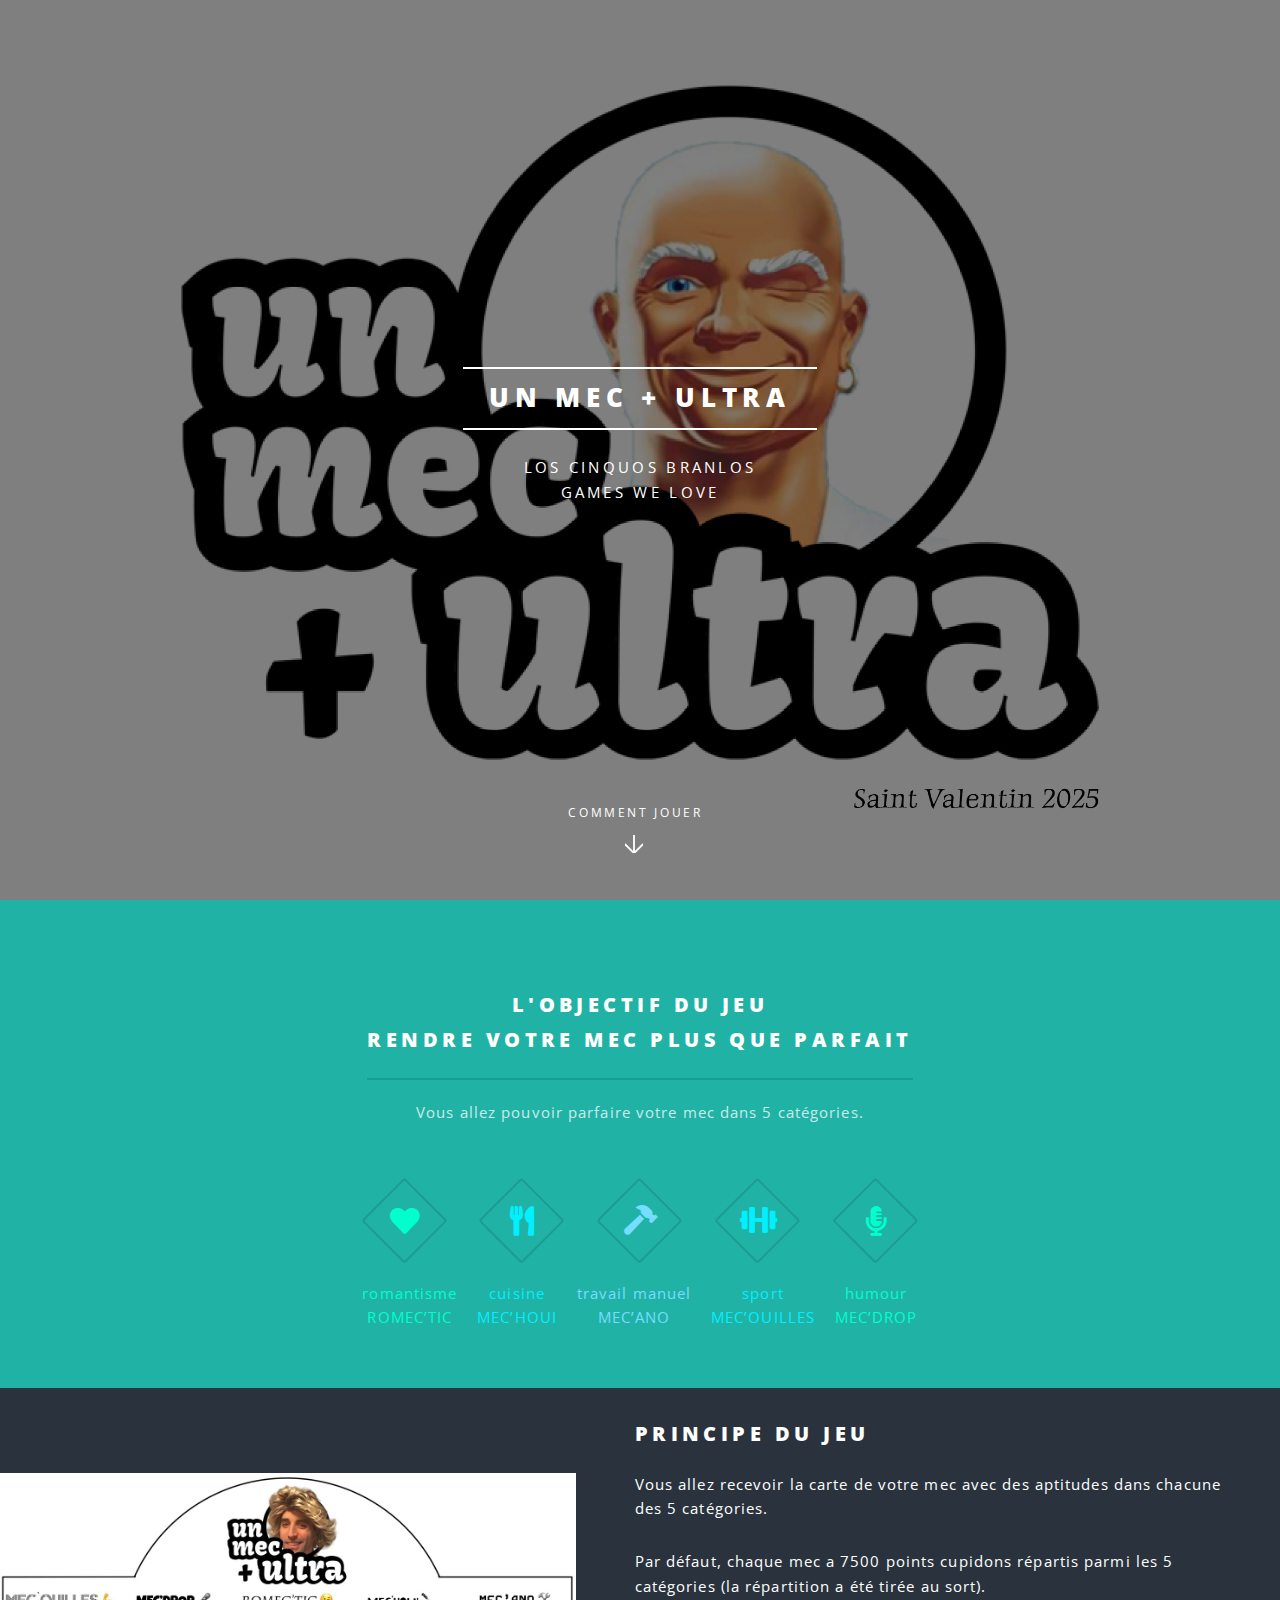
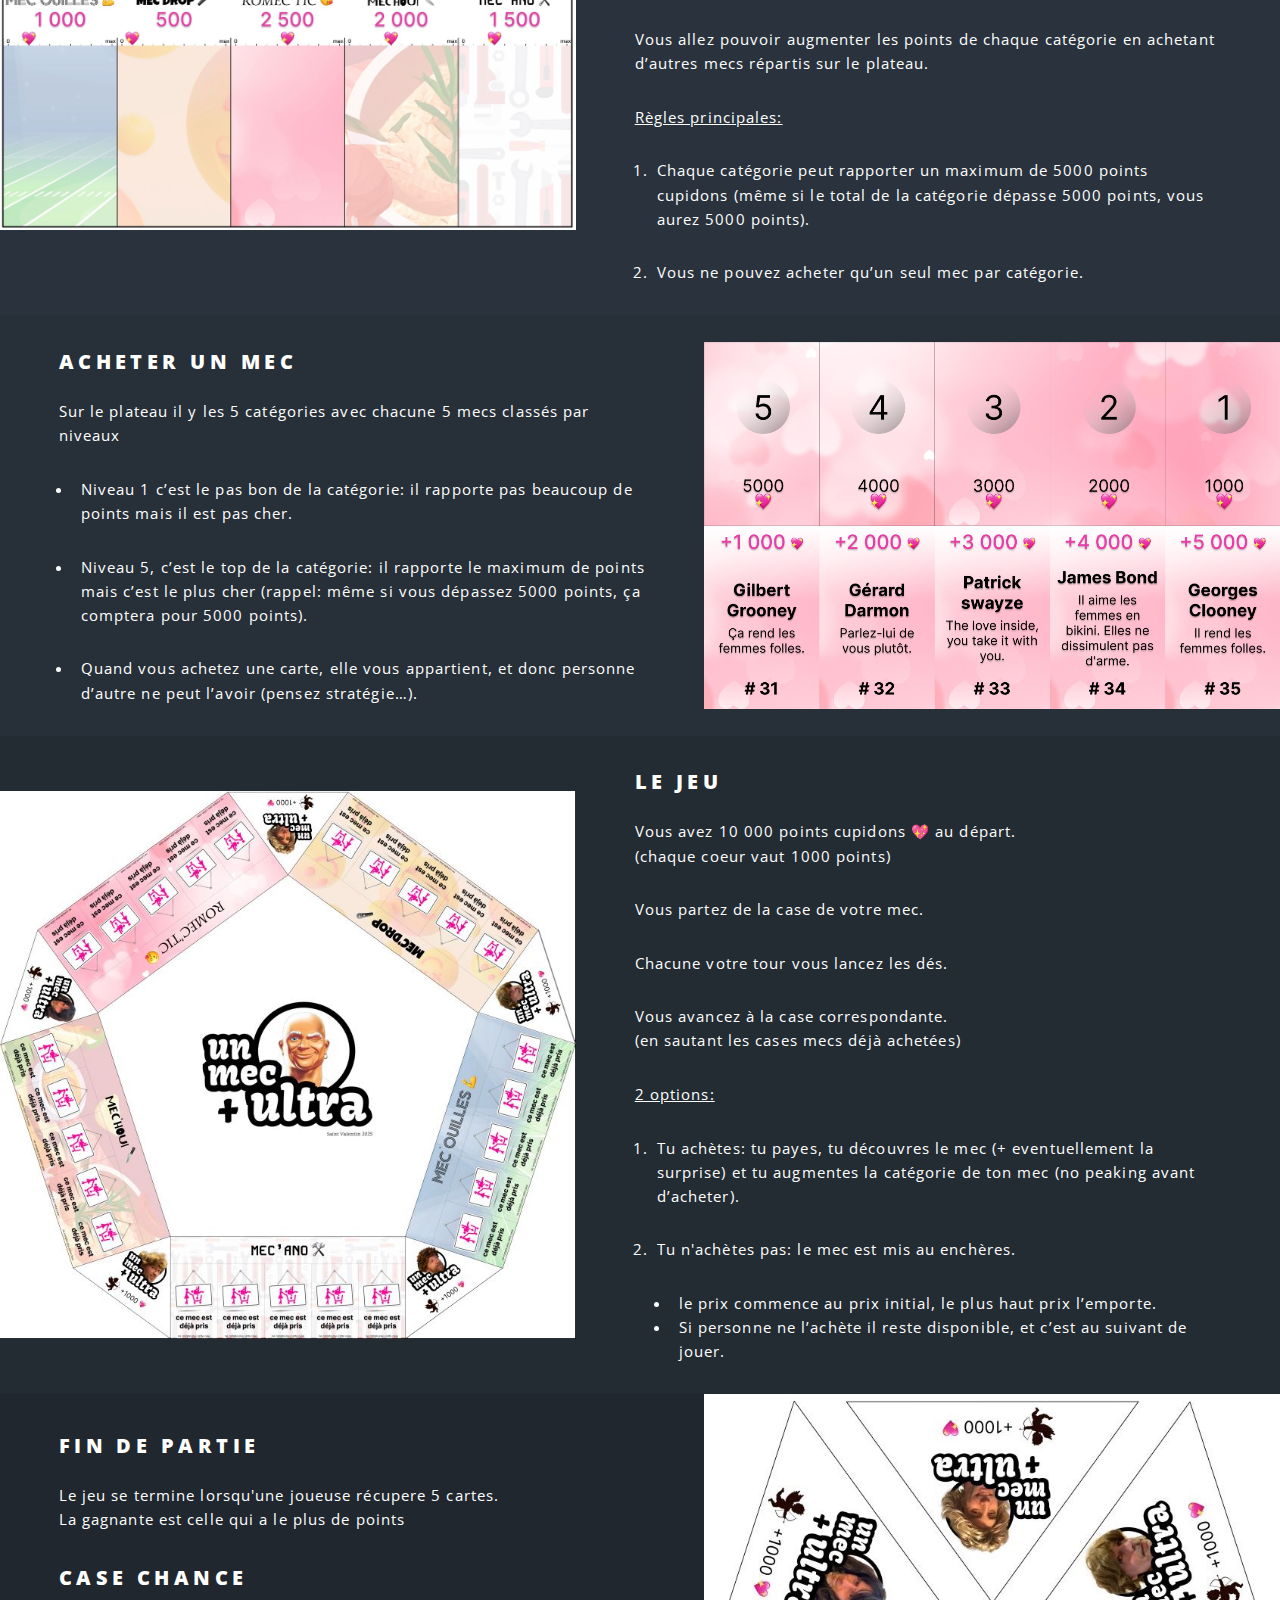
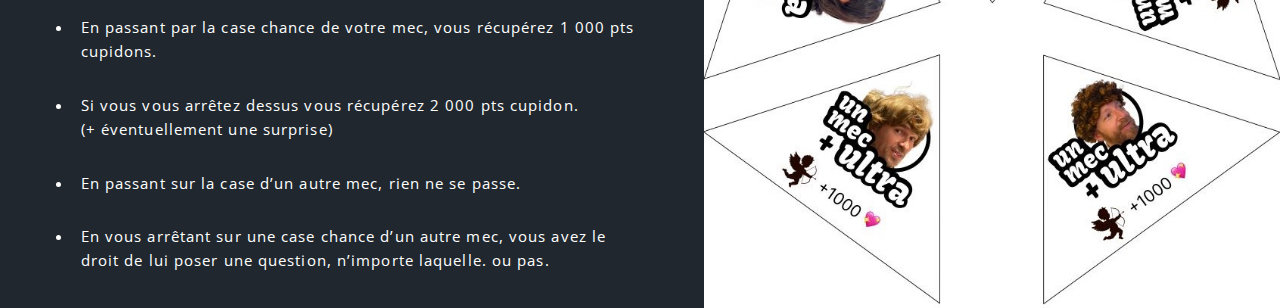
==== commit 759cd0b8: "Add files via upload" ====
--- a/index.html
+++ b/index.html
@@ -5,11 +5,14 @@
 	Free for personal and commercial use under the CCA 3.0 license (html5up.net/license)
 -->
 <html>
+
 	<head>
 		<title>Spectral by HTML5 UP</title>
 		<meta charset="utf-8" />
 		<meta name="viewport" content="width=device-width, initial-scale=1, user-scalable=no" />
 		<link rel="stylesheet" href="assets/css/main.css" />
+		<link rel="stylesheet" href="assets/css/audioplayer.css" />
+
 		<noscript><link rel="stylesheet" href="assets/css/noscript.css" /></noscript>
 	</head>
 	<body class="landing is-preload">
@@ -19,21 +22,12 @@
 
 				<!-- Header -->
 					<header id="header" class="alt">
-						<h1><a href="index.html">Un mec + ultra</a></h1>
-						<nav id="nav">
-							<ul>
-								<li class="special">
-									<a href="#menu" class="menuToggle"><span>Menu</span></a>
-									<div id="menu">
-										<ul>
-											<li><a href="index.html">Home</a></li>
-											<li><a href="generic.html">Generic</a></li>
-											<li><a href="elements.html">Elements</a></li>
-										</ul>
-									</div>
-								</li>
-							</ul>
-						</nav>
+						<h1>
+							<a href="index.html">Un mec + ultra</a>
+						</h1>
+							<audio preload="none" controls style="display: none;">
+								<source src="audio/unmecplusultra.mp3" type="audio/mp3">
+							</audio>
 					</header>
 
 				<!-- Banner -->
@@ -44,6 +38,7 @@
 							Games we love</p>
 						</div>
 						<a href="#one" class="more scrolly">Comment jouer</a>
+						
 					</section>
 
 				<!-- One -->
@@ -207,6 +202,14 @@
 			<script src="assets/js/breakpoints.min.js"></script>
 			<script src="assets/js/util.js"></script>
 			<script src="assets/js/main.js"></script>
+			<script src="https://code.jquery.com/jquery-3.3.1.slim.min.js" integrity="sha384-q8i/X+965DzO0rT7abK41JStQIAqVgRVzpbzo5smXKp4YfRvH+8abtTE1Pi6jizo" crossorigin="anonymous"></script>
+			<script src="assets/js/audioplayer.js"></script>
+
+			<script>
+				$(function() {
+					$('audio').audioPlayer();
+				});
+			</script>
 
 	</body>
 </html>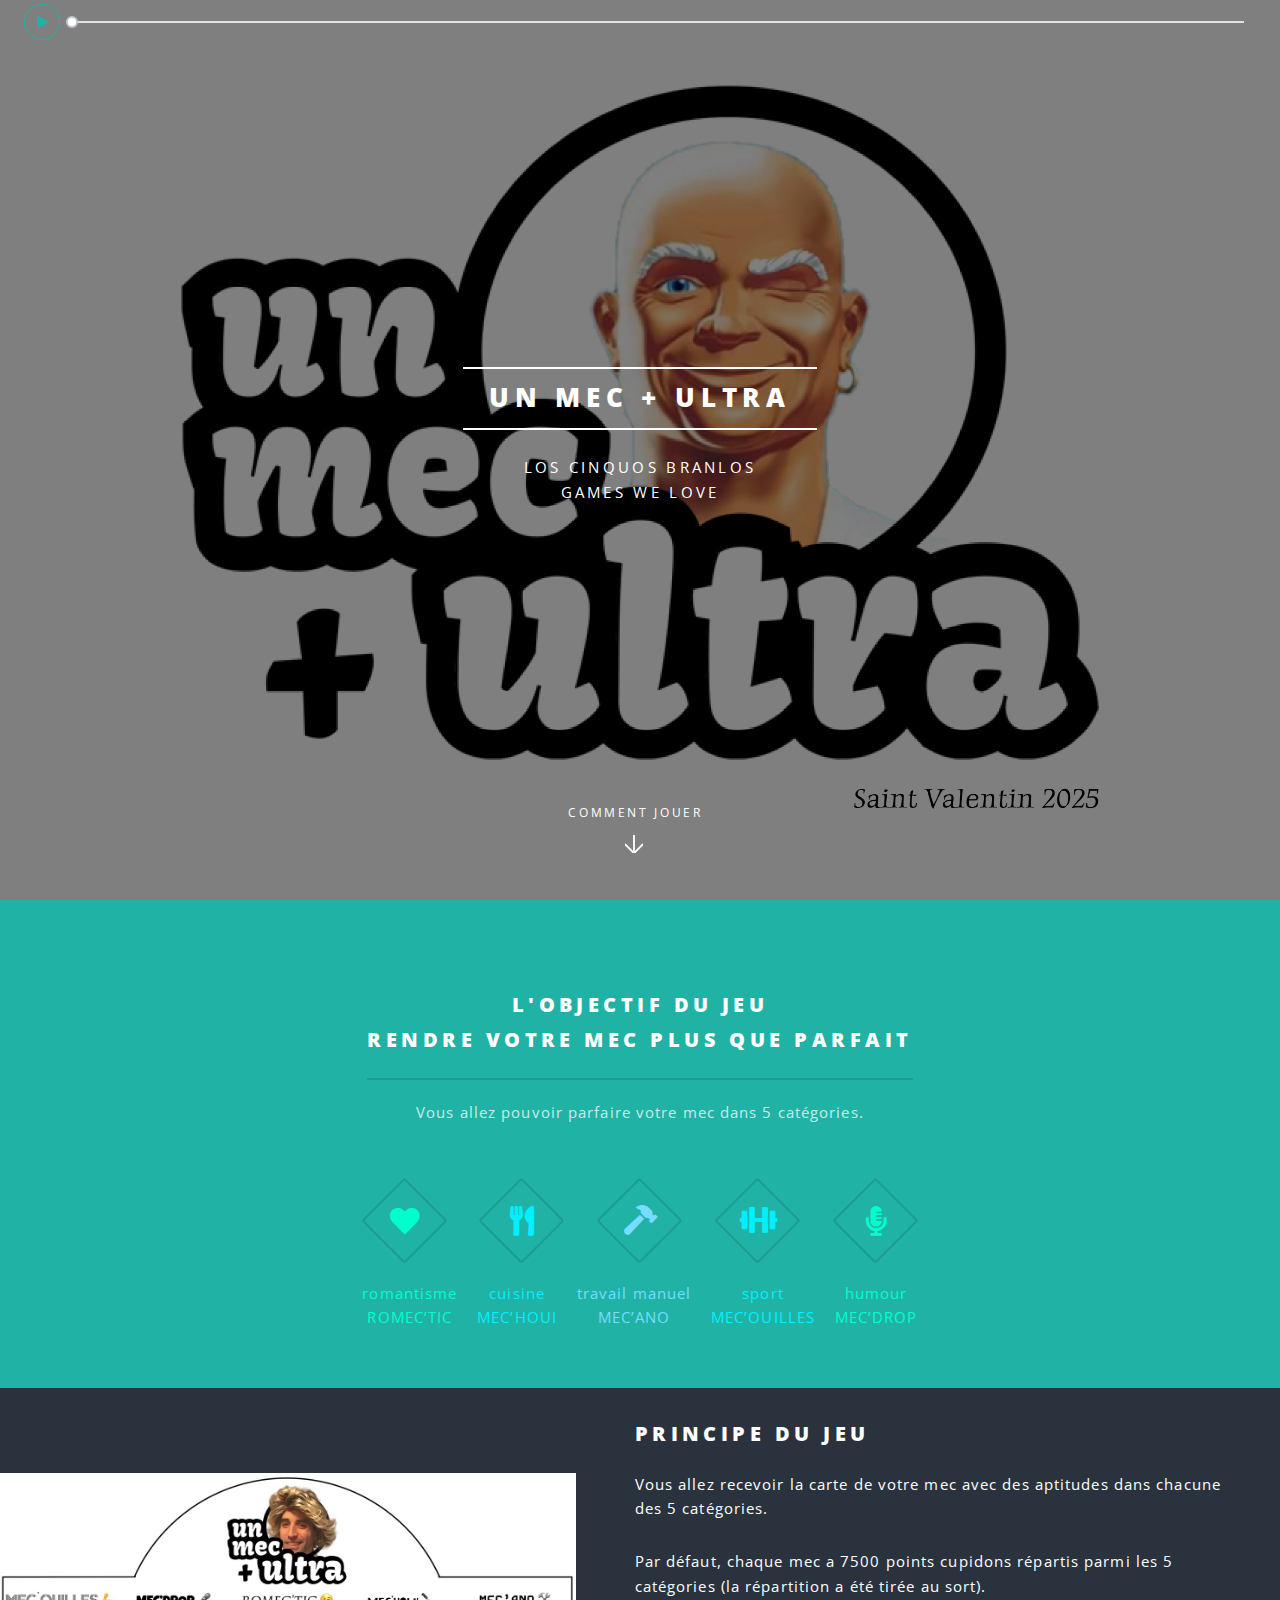
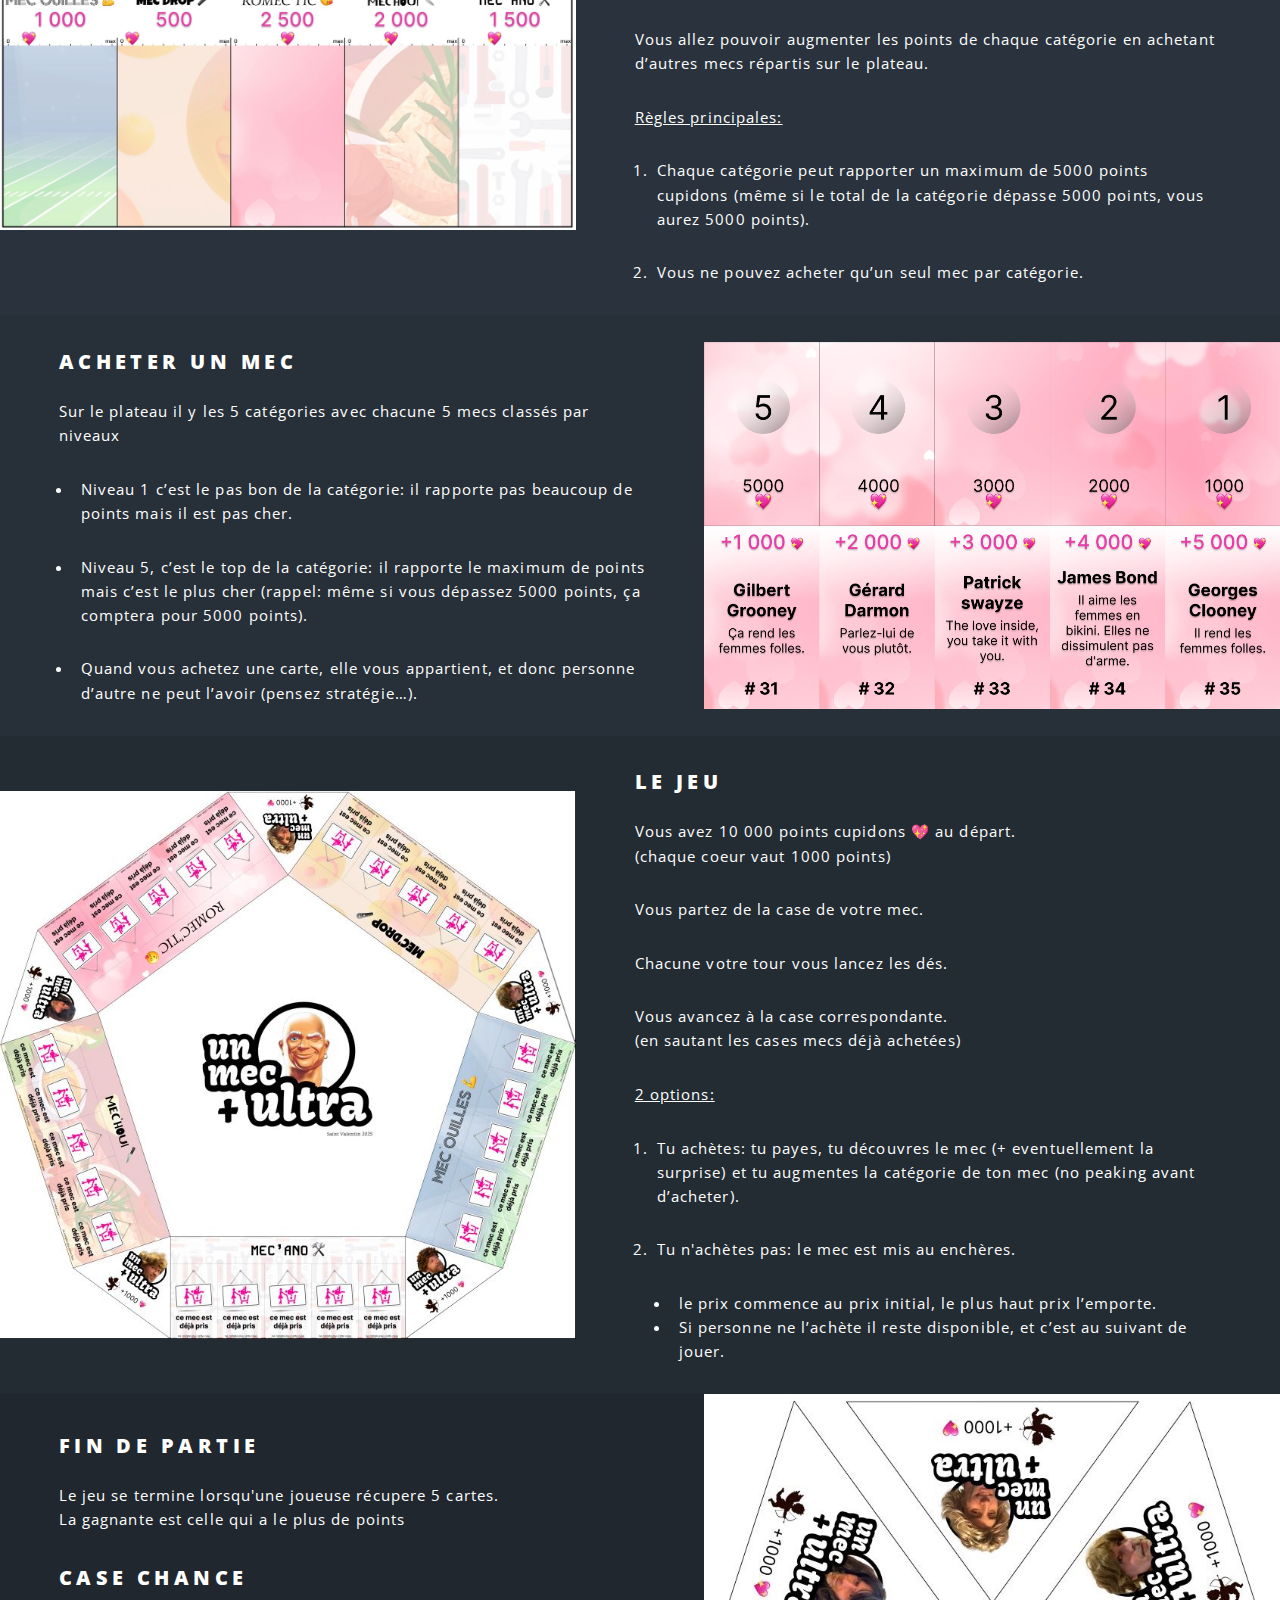
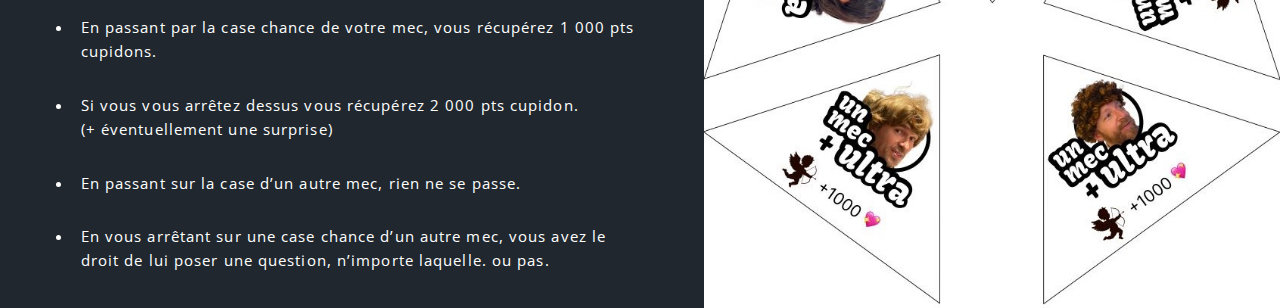
==== commit 844a5960: "Add files via upload" ====
--- a/index.html
+++ b/index.html
@@ -202,7 +202,6 @@
 			<script src="assets/js/breakpoints.min.js"></script>
 			<script src="assets/js/util.js"></script>
 			<script src="assets/js/main.js"></script>
-			<script src="https://code.jquery.com/jquery-3.3.1.slim.min.js" integrity="sha384-q8i/X+965DzO0rT7abK41JStQIAqVgRVzpbzo5smXKp4YfRvH+8abtTE1Pi6jizo" crossorigin="anonymous"></script>
 			<script src="assets/js/audioplayer.js"></script>
 
 			<script>
--- a/assets/css/audioplayer.css
+++ b/assets/css/audioplayer.css
@@ -0,0 +1,259 @@
+/* RemixDesign | woaichidapi@163.com | Redesigned by JimmyCheung */
+
+.audioplayer {
+    display: flex;
+    flex-direction: row;
+    box-sizing: border-box;
+    margin: 0;
+    padding: 0 24px;
+    width: 100%;
+    height: 44px;
+    align-items: center;
+    /* border: 1px solid #DDE2E6; */
+    /* border-radius: 4px; */
+    background: #transparent; 
+/* 	background: -webkit-linear-gradient(top, rgba(0,0,0,0.5), rgba(0,0,0,1.5)), url("../../images/banner.jpg");*/
+    position: absolute;
+    right: 0;
+}
+
+	@media screen and (max-width: 736px) {
+		.audioplayer {
+			height: 40px;
+		}
+	}
+
+
+.audioplayer-playpause {
+    display: flex;
+    justify-content: center;
+    align-items: center;
+    width: 36px;
+    height: 36px;
+    border-radius: 50%;
+    cursor: pointer;
+    transition: all .2s ease-in-out;
+}
+
+	@media screen and (max-width: 736px) {
+		.audioplayer-playpause {
+			width: 32px;
+			height: 32px;
+		}
+	}
+
+.audioplayer:not(.audioplayer-playing) .audioplayer-playpause {
+    background: rgba(91, 130, 255, 0);
+    /* border: 1px solid #5B82FF; */
+	border: 1px solid #21b2a6;
+}
+
+.audioplayer:not(.audioplayer-playing) .audioplayer-playpause:hover {
+    background: rgba(91, 130, 255, 0.1);
+}
+
+.audioplayer-playing .audioplayer-playpause {
+    background: rgba(253, 79, 26, 0);
+    border: 1px solid #FD4F1A;
+}
+
+.audioplayer-playing .audioplayer-playpause:hover {
+    background: rgba(235, 79, 26, 0.1);
+}
+
+.audioplayer:not(.audioplayer-playing) .audioplayer-playpause a {
+    content: '';
+    justify-content: center;
+    width: 0;
+    height: 0;
+    margin-left: 2px;
+    border-top: 7px solid transparent;
+    border-right: none;
+    border-bottom: 7px solid transparent;
+    /* border-left: 12px solid #0059FF; */
+	border-left: 12px solid #21b2a6;
+}
+
+.audioplayer-playing .audioplayer-playpause a {
+    content: '';
+    display: flex;
+    justify-content: space-between;
+    width: 12px;
+    height: 14px;
+    border-bottom: none;
+}
+
+.audioplayer-playing .audioplayer-playpause a::before, .audioplayer-playing .audioplayer-playpause a::after {
+    content: '';
+    width: 4px;
+    height: 14px;
+    background-color: #FD4F1A;
+}
+
+.audioplayer-time {
+    display: none;
+    /* display: flex; */
+    width: 40px;
+    justify-content:center;
+    font-size: 12px;
+    color: rgba(51, 51 ,51, .6)
+}
+
+.audioplayer-time-current {
+    margin-left: 24px;
+}
+
+.audioplayer-time-duration {
+    margin-right: 24px;
+}
+
+.audioplayer-bar {
+    position: relative;
+    display: flex;
+    margin: 0 12px;
+    height: 12px;
+    flex-basis: 0;
+    flex-grow: 1;
+    cursor: pointer;
+}
+
+.audioplayer-bar::before {
+    content: '';
+    position: absolute;
+    top: 5px;
+    width: 100%;
+    height: 2px;
+    background-color: #DDE2E6;
+}
+
+.audioplayer-bar > div {
+    position: absolute;
+    left: 0;
+    top: 5px;
+}
+.audioplayer-bar-loaded {
+    z-index: 1;
+    height: 2px;
+    background: #BEC8D2;
+}
+
+.audioplayer-bar-played {
+    flex-direction: row-reverse;
+    z-index: 2;
+    height: 2px;
+    /* background: -webkit-linear-gradient(left,#0059FF,#09B1FA); */
+    background: -webkit-linear-gradient(left,#21b2a6,#09B1FA);
+	
+}
+
+.audioplayer-bar-played::after {
+    display: flex;
+    position: absolute;
+    content: '';
+    box-sizing: border-box;
+    top: -5px;
+    right: -1px;
+    margin-right: -5px;
+    width: 12px;
+    height: 12px;
+    background-color: #fff;
+    border-radius: 6px;
+}
+
+.audioplayer:not(.audioplayer-playing) .audioplayer-bar-played::after {
+    border: 2px solid #BEC8D2;
+}
+
+.audioplayer-playing .audioplayer-bar-played::after {
+    /* border: 2px solid #0059FF; */
+    border: 2px solid #0059FF;
+
+}
+
+.audioplayer-volume {
+    display: none;
+    /* display: flex; */
+    align-items: center;
+}
+
+.audioplayer-volume-button {
+    display: flex;
+    align-items: center;
+    width: 24px;
+    height: 24px;
+    cursor: pointer;
+}
+
+.audioplayer-volume-button a {
+    display: flex;
+    width: 6px;
+    height: 8px;
+    background-color: #9A9FB0;
+    position: relative;
+}
+
+.audioplayer-volume-button a:before, .audioplayer-volume-button a:after {
+    content: '';
+    position: absolute;
+}
+
+.audioplayer-volume-button a:before {
+    width: 0;
+    height: 0;
+    border-top: 8px solid transparent;
+    border-right: 9px solid #9A9FB0;
+    border-bottom: 8px solid transparent;
+    border-left: none;
+    top: -4px;
+}
+
+.audioplayer:not(.audioplayer-mute) .audioplayer-volume-button a:after {
+    left: 10px;
+    top: -2px;
+    width: 6px;
+    height: 6px;
+    border: 6px double #9A9FB0;
+    border-width: 6px 6px 0 0;
+    border-radius: 0 12px 0 0;
+    transform: rotate(45deg);
+}
+
+.audioplayer-mute .audioplayer-volume-button a {
+    background-color: #FD4F1A;
+}
+
+.audioplayer-mute .audioplayer-volume-button a:before {
+    border-right: 9px solid #FD4F1A;
+}
+
+.audioplayer-volume-adjust {
+    display: flex;
+    align-items: center;
+    margin-left: 8px;
+}
+
+.audioplayer-volume-adjust > div {
+    position: relative;
+    display: flex;
+    width: 60px;
+    height: 2px;
+    cursor: pointer;
+    background-color: #BEC8D2;
+}
+
+.audioplayer-volume-adjust div div {
+    position: absolute;
+    top: 0;
+    left: 0;
+    height: 2px;
+    /* background-color: #0059FF; */
+	background-color: #21b2a6;
+}
+
+/* responsive | you can change the max-width value to match your theme */
+
+@media screen and (max-width: 679px) {
+    .audioplayer-volume-adjust {
+        display: none;
+    }
+}
